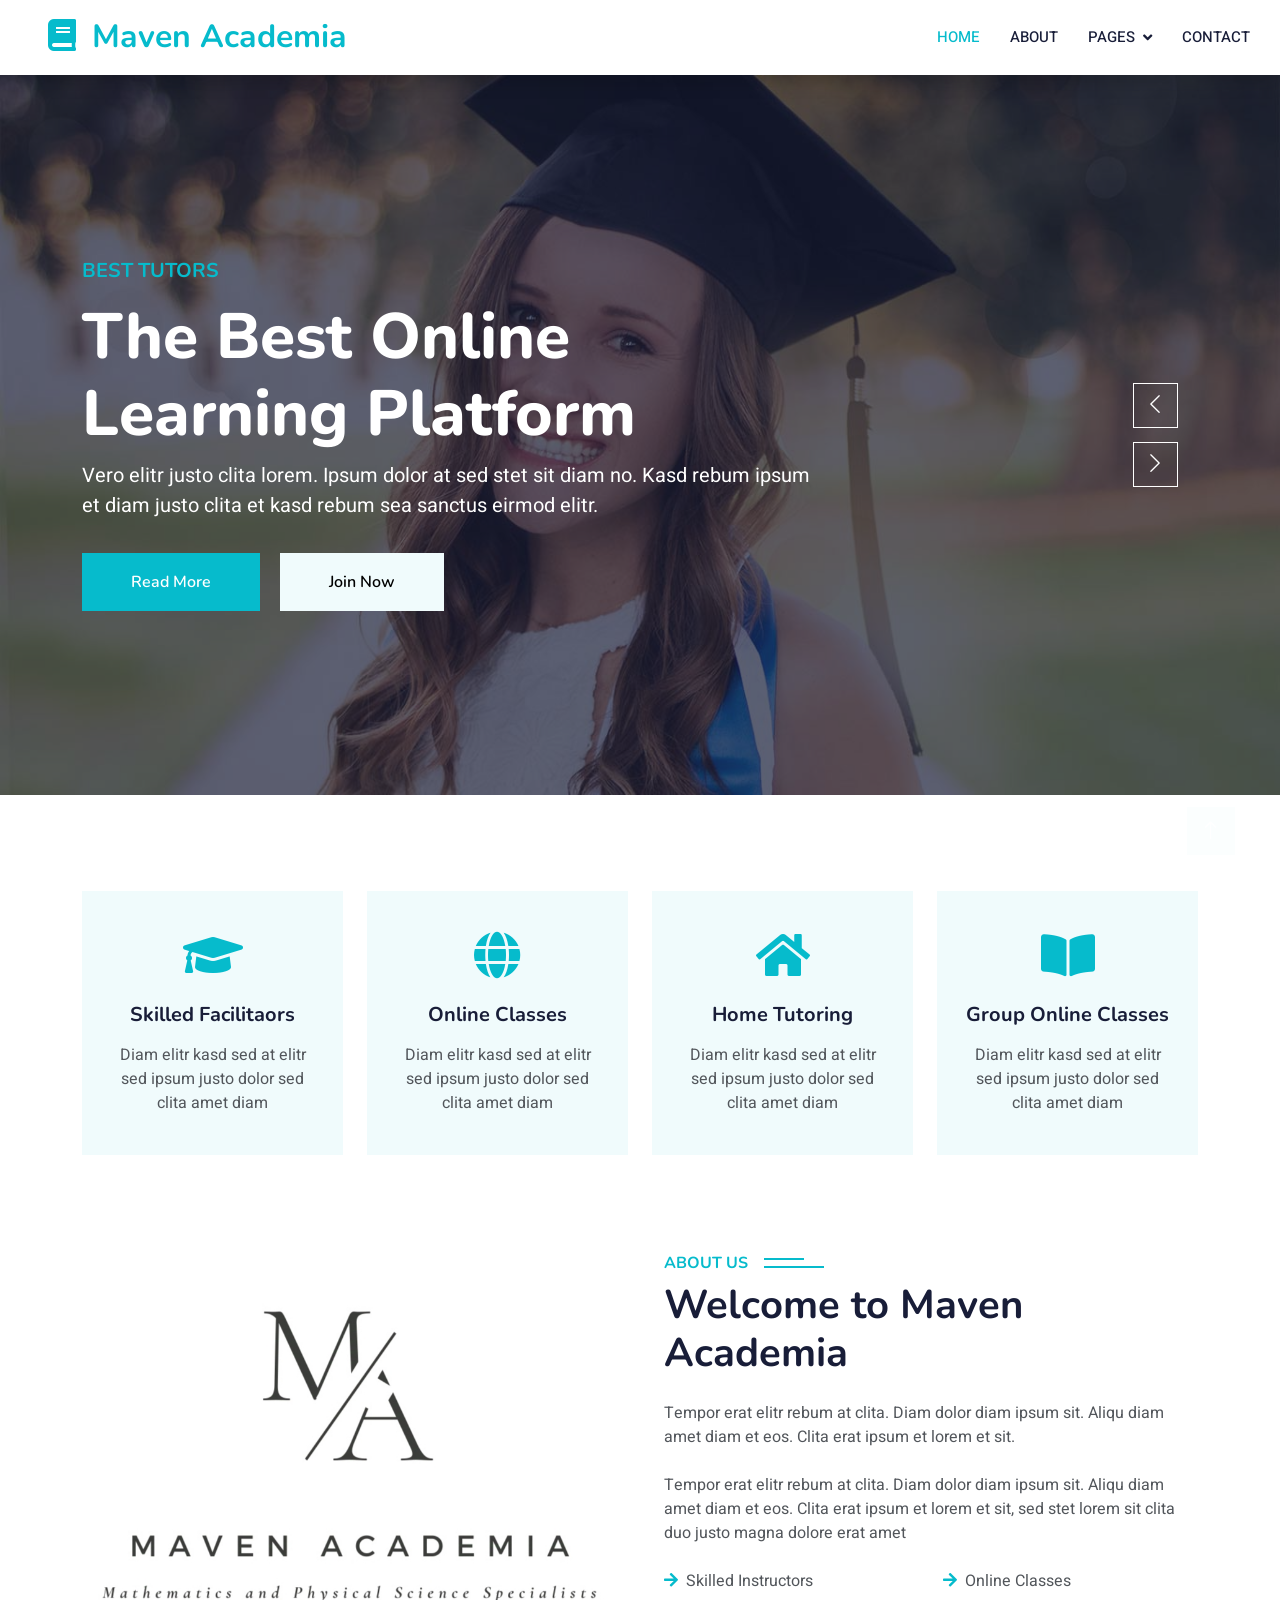
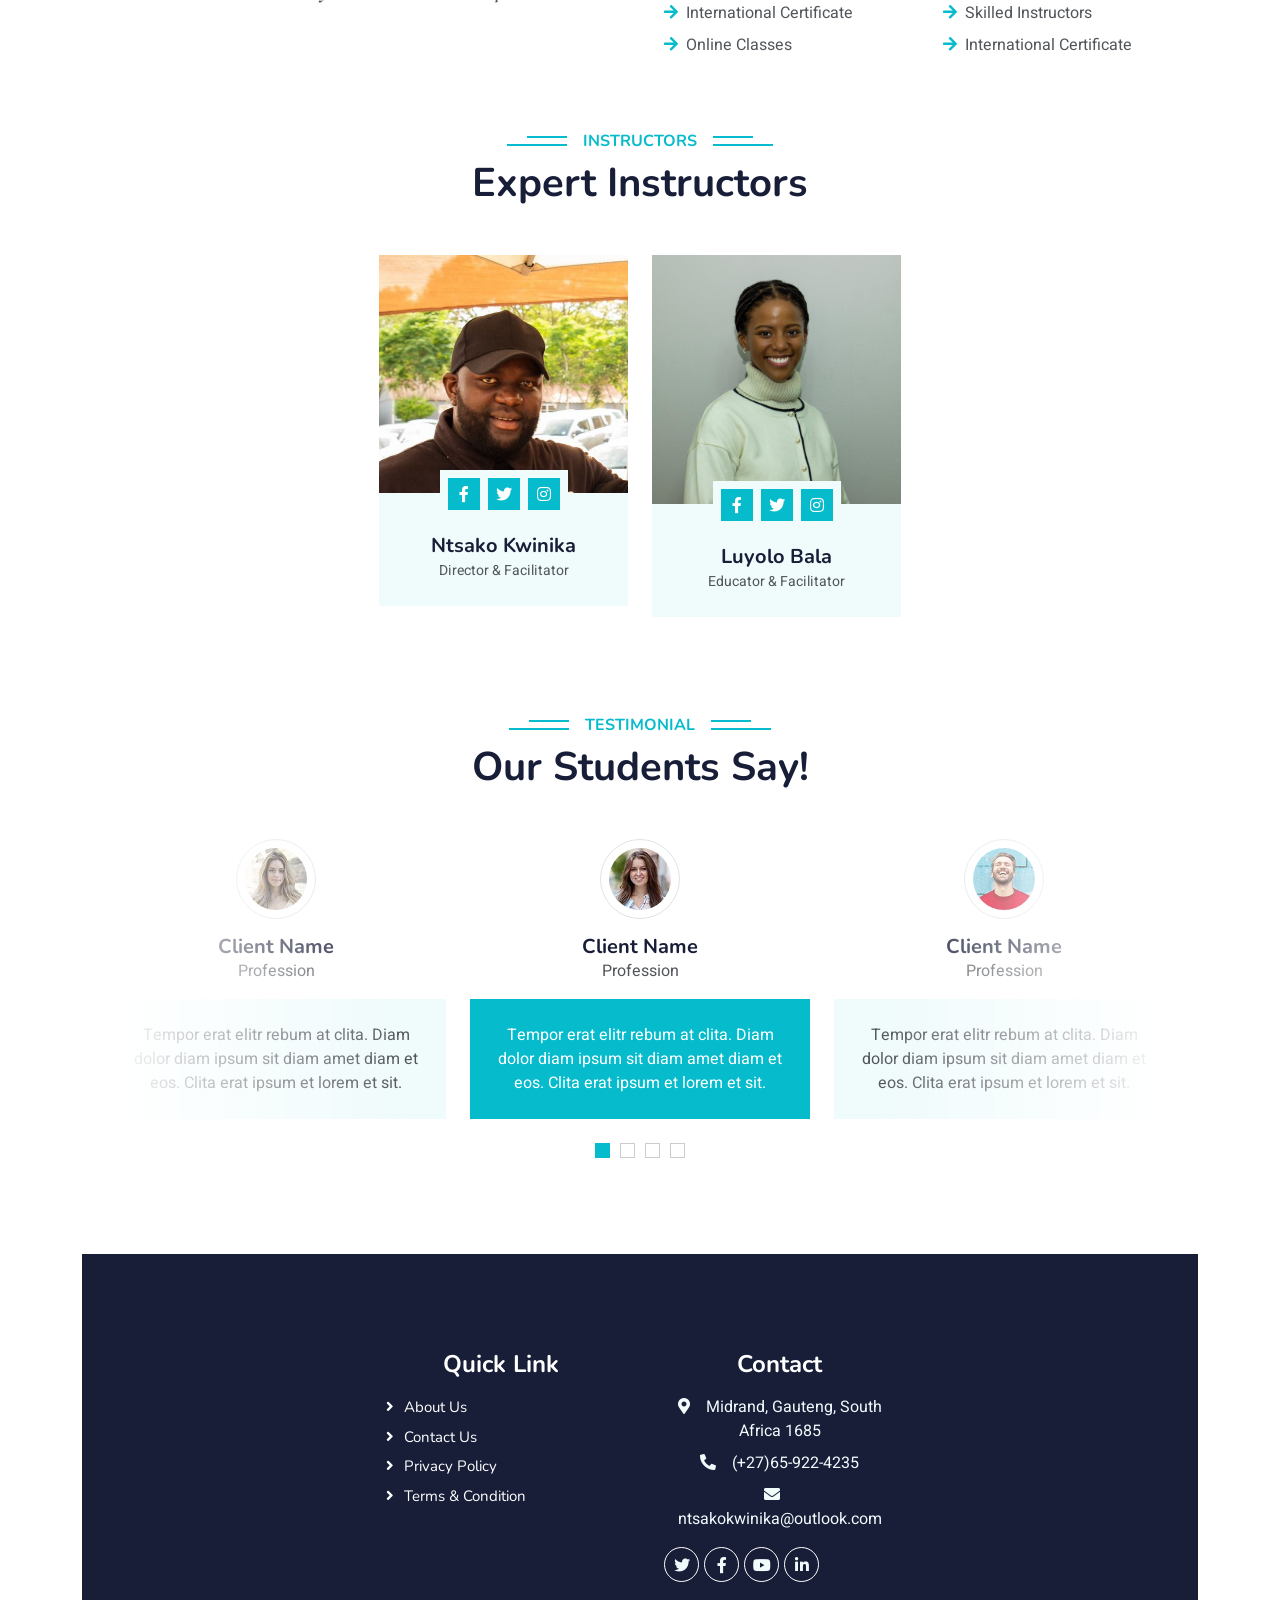
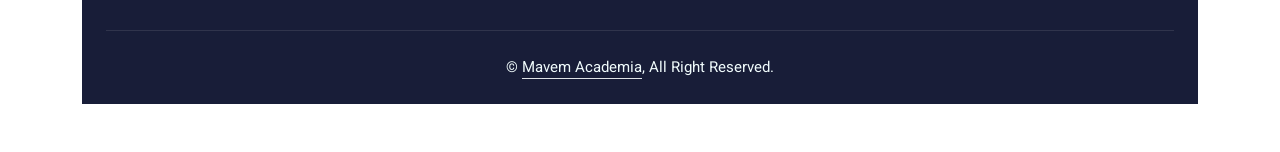
==== index.html @ 458ee545 "Update index.html" ====
<!DOCTYPE html>
<html lang="en">

<head>
    <meta charset="utf-8">
    <title>Maven Academia</title>
    <meta content="width=device-width, initial-scale=1.0" name="viewport">
    <meta content="" name="keywords">
    <meta content="" name="description">

    <!-- Favicon -->
    <link href="img/favicon.ico" rel="icon">

    <!-- Google Web Fonts -->
    <link rel="preconnect" href="https://fonts.googleapis.com">
    <link rel="preconnect" href="https://fonts.gstatic.com" crossorigin>
    <link href="https://fonts.googleapis.com/css2?family=Heebo:wght@400;500;600&family=Nunito:wght@600;700;800&display=swap" rel="stylesheet">

    <!-- Icon Font Stylesheet -->
    <link href="https://cdnjs.cloudflare.com/ajax/libs/font-awesome/5.10.0/css/all.min.css" rel="stylesheet">
    <link href="https://cdn.jsdelivr.net/npm/bootstrap-icons@1.4.1/font/bootstrap-icons.css" rel="stylesheet">

    <!-- Libraries Stylesheet -->
    <link href="lib/animate/animate.min.css" rel="stylesheet">
    <link href="lib/owlcarousel/assets/owl.carousel.min.css" rel="stylesheet">

    <!-- Customized Bootstrap Stylesheet -->
    <link href="css/bootstrap.min.css" rel="stylesheet">

    <!-- Template Stylesheet -->
    <link href="css/style.css" rel="stylesheet">
</head>

<body>
    <!-- Spinner Start -->
    <div id="spinner" class="show bg-white position-fixed translate-middle w-100 vh-100 top-50 start-50 d-flex align-items-center justify-content-center">
        <div class="spinner-border text-primary" style="width: 3rem; height: 3rem;" role="status">
            <span class="sr-only">Loading...</span>
        </div>
    </div>
    <!-- Spinner End -->


    <!-- Navbar Start -->
    <nav class="navbar navbar-expand-lg bg-white navbar-light shadow sticky-top p-0">
        <a href="index.html" class="navbar-brand d-flex align-items-center px-4 px-lg-5">
            <h2 class="m-0 text-primary"><i class="fa fa-book me-3"></i>Maven Academia</h2>
        </a>
        <button type="button" class="navbar-toggler me-4" data-bs-toggle="collapse" data-bs-target="#navbarCollapse">
            <span class="navbar-toggler-icon"></span>
        </button>
        <div class="collapse navbar-collapse" id="navbarCollapse">
            <div class="navbar-nav ms-auto p-4 p-lg-0">
                <a href="index.html" class="nav-item nav-link active">Home</a>
                <a href="about.html" class="nav-item nav-link">About</a>
                <div class="nav-item dropdown">
                    <a href="#" class="nav-link dropdown-toggle" data-bs-toggle="dropdown">Pages</a>
                    <div class="dropdown-menu fade-down m-0">
                        <a href="team.html" class="dropdown-item">Our Team</a>
                        <a href="testimonial.html" class="dropdown-item">Testimonial</a>
                    </div>
                </div>
                <a href="contact.html" class="nav-item nav-link">Contact</a>
    </nav>
    <!-- Navbar End -->


    <!-- Carousel Start -->
    <div class="container-fluid p-0 mb-5">
        <div class="owl-carousel header-carousel position-relative">
            <div class="owl-carousel-item position-relative">
                <img class="img-fluid" src="img/carousel-1.jpg" alt="">
                <div class="position-absolute top-0 start-0 w-100 h-100 d-flex align-items-center" style="background: rgba(24, 29, 56, .7);">
                    <div class="container">
                        <div class="row justify-content-start">
                            <div class="col-sm-10 col-lg-8">
                                <h5 class="text-primary text-uppercase mb-3 animated slideInDown">Best Tutors</h5>
                                <h1 class="display-3 text-white animated slideInDown">The Best Online Learning Platform</h1>
                                <p class="fs-5 text-white mb-4 pb-2">Vero elitr justo clita lorem. Ipsum dolor at sed stet sit diam no. Kasd rebum ipsum et diam justo clita et kasd rebum sea sanctus eirmod elitr.</p>
                                <a href="" class="btn btn-primary py-md-3 px-md-5 me-3 animated slideInLeft">Read More</a>
                                <a href="" class="btn btn-light py-md-3 px-md-5 animated slideInRight">Join Now</a>
                            </div>
                        </div>
                    </div>
                </div>
            </div>
            <div class="owl-carousel-item position-relative">
                <img class="img-fluid" src="img/carousel-2.jpg" alt="">
                <div class="position-absolute top-0 start-0 w-100 h-100 d-flex align-items-center" style="background: rgba(24, 29, 56, .7);">
                    <div class="container">
                        <div class="row justify-content-start">
                            <div class="col-sm-10 col-lg-8">
                                <h5 class="text-primary text-uppercase mb-3 animated slideInDown">Best Online Classes</h5>
                                <h1 class="display-3 text-white animated slideInDown">Get Educated Online From Your Home</h1>
                                <p class="fs-5 text-white mb-4 pb-2">Vero elitr justo clita lorem. Ipsum dolor at sed stet sit diam no. Kasd rebum ipsum et diam justo clita et kasd rebum sea sanctus eirmod elitr.</p>
                                <a href="" class="btn btn-primary py-md-3 px-md-5 me-3 animated slideInLeft">Read More</a>
                                <a href="" class="btn btn-light py-md-3 px-md-5 animated slideInRight">Join Now</a>
                            </div>
                        </div>
                    </div>
                </div>
            </div>
        </div>
    </div>
    <!-- Carousel End -->


    <!-- Service Start -->
    <div class="container-xxl py-5">
        <div class="container">
            <div class="row g-4">
                <div class="col-lg-3 col-sm-6 wow fadeInUp" data-wow-delay="0.1s">
                    <div class="service-item text-center pt-3">
                        <div class="p-4">
                            <i class="fa fa-3x fa-graduation-cap text-primary mb-4"></i>
                            <h5 class="mb-3">Skilled Facilitaors</h5>
                            <p>Diam elitr kasd sed at elitr sed ipsum justo dolor sed clita amet diam</p>
                        </div>
                    </div>
                </div>
                <div class="col-lg-3 col-sm-6 wow fadeInUp" data-wow-delay="0.3s">
                    <div class="service-item text-center pt-3">
                        <div class="p-4">
                            <i class="fa fa-3x fa-globe text-primary mb-4"></i>
                            <h5 class="mb-3">Online Classes</h5>
                            <p>Diam elitr kasd sed at elitr sed ipsum justo dolor sed clita amet diam</p>
                        </div>
                    </div>
                </div>
                <div class="col-lg-3 col-sm-6 wow fadeInUp" data-wow-delay="0.5s">
                    <div class="service-item text-center pt-3">
                        <div class="p-4">
                            <i class="fa fa-3x fa-home text-primary mb-4"></i>
                            <h5 class="mb-3">Home Tutoring</h5>
                            <p>Diam elitr kasd sed at elitr sed ipsum justo dolor sed clita amet diam</p>
                        </div>
                    </div>
                </div>
                <div class="col-lg-3 col-sm-6 wow fadeInUp" data-wow-delay="0.7s">
                    <div class="service-item text-center pt-3">
                        <div class="p-4">
                            <i class="fa fa-3x fa-book-open text-primary mb-4"></i>
                            <h5 class="mb-3">Group Online Classes</h5>
                            <p>Diam elitr kasd sed at elitr sed ipsum justo dolor sed clita amet diam</p>
                        </div>
                    </div>
                </div>
            </div>
        </div>
    </div>
    <!-- Service End -->


    <!-- About Start -->
    <div class="container-xxl py-5">
        <div class="container">
            <div class="row g-5">
                <div class="col-lg-6 wow fadeInUp" data-wow-delay="0.1s" style="min-height: 400px;">
                    <div class="position-relative h-100">
                        <img class="img-fluid position-absolute w-100 h-100" src="img/maven_logo.jpg" alt="" style="object-fit: cover;">
                    </div>
                </div>
                <div class="col-lg-6 wow fadeInUp" data-wow-delay="0.3s">
                    <h6 class="section-title bg-white text-start text-primary pe-3">About Us</h6>
                    <h1 class="mb-4">Welcome to Maven Academia</h1>
                    <p class="mb-4">Tempor erat elitr rebum at clita. Diam dolor diam ipsum sit. Aliqu diam amet diam et eos. Clita erat ipsum et lorem et sit.</p>
                    <p class="mb-4">Tempor erat elitr rebum at clita. Diam dolor diam ipsum sit. Aliqu diam amet diam et eos. Clita erat ipsum et lorem et sit, sed stet lorem sit clita duo justo magna dolore erat amet</p>
                    <div class="row gy-2 gx-4 mb-4">
                        <div class="col-sm-6">
                            <p class="mb-0"><i class="fa fa-arrow-right text-primary me-2"></i>Skilled Instructors</p>
                        </div>
                        <div class="col-sm-6">
                            <p class="mb-0"><i class="fa fa-arrow-right text-primary me-2"></i>Online Classes</p>
                        </div>
                        <div class="col-sm-6">
                            <p class="mb-0"><i class="fa fa-arrow-right text-primary me-2"></i>International Certificate</p>
                        </div>
                        <div class="col-sm-6">
                            <p class="mb-0"><i class="fa fa-arrow-right text-primary me-2"></i>Skilled Instructors</p>
                        </div>
                        <div class="col-sm-6">
                            <p class="mb-0"><i class="fa fa-arrow-right text-primary me-2"></i>Online Classes</p>
                        </div>
                        <div class="col-sm-6">
                            <p class="mb-0"><i class="fa fa-arrow-right text-primary me-2"></i>International Certificate</p>
                        </div>
            </div>
        </div>
    </div>
    <!-- About End -->

    <!-- Team Start -->
    <div class="container-xxl py-5">
        <div class="container">
            <div class="text-center wow fadeInUp" data-wow-delay="0.1s">
                <h6 class="section-title bg-white text-center text-primary px-3">Instructors</h6>
                <h1 class="mb-5">Expert Instructors</h1>
            </div>
            <div class="row g-4 justify-content-center">
                <div class="col-lg-3 col-md-6 wow fadeInUp" data-wow-delay="0.1s">
                    <div class="team-item bg-light">
                        <div class="overflow-hidden">
                            <img class="img-fluid" src="img/headshot.jpg" alt="">
                        </div>
                        <div class="position-relative d-flex justify-content-center" style="margin-top: -23px;">
                            <div class="bg-light d-flex justify-content-center pt-2 px-1">
                                <a class="btn btn-sm-square btn-primary mx-1" href=""><i class="fab fa-facebook-f"></i></a>
                                <a class="btn btn-sm-square btn-primary mx-1" href=""><i class="fab fa-twitter"></i></a>
                                <a class="btn btn-sm-square btn-primary mx-1" href=""><i class="fab fa-instagram"></i></a>
                            </div>
                        </div>
                        <div class="text-center p-4">
                            <h5 class="mb-0">Ntsako Kwinika</h5>
                            <small>Director & Facilitator</small>
                        </div>
                    </div>
                </div>
                <div class="col-lg-3 col-md-6 wow fadeInUp" data-wow-delay="0.3s">
                    <div class="team-item bg-light">
                        <div class="overflow-hidden">
                            <img class="img-fluid" src="img/luyolo.jpeg" alt="">
                        </div>
                        <div class="position-relative d-flex justify-content-center" style="margin-top: -23px;">
                            <div class="bg-light d-flex justify-content-center pt-2 px-1">
                                <a class="btn btn-sm-square btn-primary mx-1" href=""><i class="fab fa-facebook-f"></i></a>
                                <a class="btn btn-sm-square btn-primary mx-1" href=""><i class="fab fa-twitter"></i></a>
                                <a class="btn btn-sm-square btn-primary mx-1" href=""><i class="fab fa-instagram"></i></a>
                            </div>
                        </div>
                        <div class="text-center p-4">
                            <h5 class="mb-0">Luyolo Bala</h5>
                            <small>Educator & Facilitator</small>
                        </div>
                    </div>
                </div>
            </div>
        </div>
    </div>
    <!-- Team End -->


    <!-- Testimonial Start -->
    <div class="container-xxl py-5 wow fadeInUp" data-wow-delay="0.1s">
        <div class="container">
            <div class="text-center">
                <h6 class="section-title bg-white text-center text-primary px-3">Testimonial</h6>
                <h1 class="mb-5">Our Students Say!</h1>
            </div>
            <div class="owl-carousel testimonial-carousel position-relative">
                <div class="testimonial-item text-center">
                    <img class="border rounded-circle p-2 mx-auto mb-3" src="img/testimonial-1.jpg" style="width: 80px; height: 80px;">
                    <h5 class="mb-0">Client Name</h5>
                    <p>Profession</p>
                    <div class="testimonial-text bg-light text-center p-4">
                    <p class="mb-0">Tempor erat elitr rebum at clita. Diam dolor diam ipsum sit diam amet diam et eos. Clita erat ipsum et lorem et sit.</p>
                    </div>
                </div>
                <div class="testimonial-item text-center">
                    <img class="border rounded-circle p-2 mx-auto mb-3" src="img/testimonial-2.jpg" style="width: 80px; height: 80px;">
                    <h5 class="mb-0">Client Name</h5>
                    <p>Profession</p>
                    <div class="testimonial-text bg-light text-center p-4">
                    <p class="mb-0">Tempor erat elitr rebum at clita. Diam dolor diam ipsum sit diam amet diam et eos. Clita erat ipsum et lorem et sit.</p>
                    </div>
                </div>
                <div class="testimonial-item text-center">
                    <img class="border rounded-circle p-2 mx-auto mb-3" src="img/testimonial-3.jpg" style="width: 80px; height: 80px;">
                    <h5 class="mb-0">Client Name</h5>
                    <p>Profession</p>
                    <div class="testimonial-text bg-light text-center p-4">
                    <p class="mb-0">Tempor erat elitr rebum at clita. Diam dolor diam ipsum sit diam amet diam et eos. Clita erat ipsum et lorem et sit.</p>
                    </div>
                </div>
                <div class="testimonial-item text-center">
                    <img class="border rounded-circle p-2 mx-auto mb-3" src="img/testimonial-4.jpg" style="width: 80px; height: 80px;">
                    <h5 class="mb-0">Client Name</h5>
                    <p>Profession</p>
                    <div class="testimonial-text bg-light text-center p-4">
                    <p class="mb-0">Tempor erat elitr rebum at clita. Diam dolor diam ipsum sit diam amet diam et eos. Clita erat ipsum et lorem et sit.</p>
                    </div>
                </div>
            </div>
        </div>
    </div>
    <!-- Testimonial End -->
        

    <!-- Footer Start -->
    <div class="container-fluid bg-dark text-light footer pt-5 mt-5 wow fadeIn" data-wow-delay="0.1s">
        <div class="container py-5">
            <div class="row g-5 justify-content-center text-center">
                <div class="col-lg-3 col-md-6">
                    <h4 class="text-white mb-3">Quick Link</h4>
                    <a class="btn btn-link" href="">About Us</a>
                    <a class="btn btn-link" href="">Contact Us</a>
                    <a class="btn btn-link" href="">Privacy Policy</a>
                    <a class="btn btn-link" href="">Terms & Condition</a>
                </div>
                <div class="col-lg-3 col-md-6">
                    <h4 class="text-white mb-3">Contact</h4>
                    <p class="mb-2"><i class="fa fa-map-marker-alt me-3"></i>Midrand, Gauteng, South Africa 1685</p>
                    <p class="mb-2"><i class="fa fa-phone-alt me-3"></i>(+27)65-922-4235</p>
                    <p class="mb-2"><i class="fa fa-envelope me-3"></i>ntsakokwinika@outlook.com</p>
                    <div class="d-flex pt-2">
                        <a class="btn btn-outline-light btn-social" href=""><i class="fab fa-twitter"></i></a>
                        <a class="btn btn-outline-light btn-social" href=""><i class="fab fa-facebook-f"></i></a>
                        <a class="btn btn-outline-light btn-social" href=""><i class="fab fa-youtube"></i></a>
                        <a class="btn btn-outline-light btn-social" href=""><i class="fab fa-linkedin-in"></i></a>
                    </div>
                </div>
            </div>
        </div>
        <div class="container">
            <div class="copyright">
                <div class="row">
                    <div class="col-md-12 text-center mb-3 mb-md-0">
                        &copy; <a class="border-bottom" href="#">Mavem Academia</a>, All Right Reserved.
                    </div>
                </div>
            </div>
        </div>
    </div>
    <!-- Footer End -->


    <!-- Back to Top -->
    <a href="#" class="btn btn-lg btn-primary btn-lg-square back-to-top"><i class="bi bi-arrow-up"></i></a>


    <!-- JavaScript Libraries -->
    <script src="https://code.jquery.com/jquery-3.4.1.min.js"></script>
    <script src="https://cdn.jsdelivr.net/npm/bootstrap@5.0.0/dist/js/bootstrap.bundle.min.js"></script>
    <script src="lib/wow/wow.min.js"></script>
    <script src="lib/easing/easing.min.js"></script>
    <script src="lib/waypoints/waypoints.min.js"></script>
    <script src="lib/owlcarousel/owl.carousel.min.js"></script>

    <!-- Template Javascript -->
    <script src="js/main.js"></script>
</body>


</html>
---- css/style.css ----
/********** Template CSS **********/
:root {
    --primary: #06BBCC;
    --light: #F0FBFC;
    --dark: #181d38;
}

.fw-medium {
    font-weight: 600 !important;
}

.fw-semi-bold {
    font-weight: 700 !important;
}

.back-to-top {
    position: fixed;
    display: none;
    right: 45px;
    bottom: 45px;
    z-index: 99;
}


/*** Spinner ***/
#spinner {
    opacity: 0;
    visibility: hidden;
    transition: opacity .5s ease-out, visibility 0s linear .5s;
    z-index: 99999;
}

#spinner.show {
    transition: opacity .5s ease-out, visibility 0s linear 0s;
    visibility: visible;
    opacity: 1;
}


/*** Button ***/
.btn {
    font-family: 'Nunito', sans-serif;
    font-weight: 600;
    transition: .5s;
}

.btn.btn-primary,
.btn.btn-secondary {
    color: #FFFFFF;
}

.btn-square {
    width: 38px;
    height: 38px;
}

.btn-sm-square {
    width: 32px;
    height: 32px;
}

.btn-lg-square {
    width: 48px;
    height: 48px;
}

.btn-square,
.btn-sm-square,
.btn-lg-square {
    padding: 0;
    display: flex;
    align-items: center;
    justify-content: center;
    font-weight: normal;
    border-radius: 0px;
}


/*** Navbar ***/
.navbar .dropdown-toggle::after {
    border: none;
    content: "\f107";
    font-family: "Font Awesome 5 Free";
    font-weight: 900;
    vertical-align: middle;
    margin-left: 8px;
}

.navbar-light .navbar-nav .nav-link {
    margin-right: 30px;
    padding: 25px 0;
    color: #FFFFFF;
    font-size: 15px;
    text-transform: uppercase;
    outline: none;
}

.navbar-light .navbar-nav .nav-link:hover,
.navbar-light .navbar-nav .nav-link.active {
    color: var(--primary);
}

@media (max-width: 991.98px) {
    .navbar-light .navbar-nav .nav-link  {
        margin-right: 0;
        padding: 10px 0;
    }

    .navbar-light .navbar-nav {
        border-top: 1px solid #EEEEEE;
    }
}

.navbar-light .navbar-brand,
.navbar-light a.btn {
    height: 75px;
}

.navbar-light .navbar-nav .nav-link {
    color: var(--dark);
    font-weight: 500;
}

.navbar-light.sticky-top {
    top: -100px;
    transition: .5s;
}

@media (min-width: 992px) {
    .navbar .nav-item .dropdown-menu {
        display: block;
        margin-top: 0;
        opacity: 0;
        visibility: hidden;
        transition: .5s;
    }

    .navbar .dropdown-menu.fade-down {
        top: 100%;
        transform: rotateX(-75deg);
        transform-origin: 0% 0%;
    }

    .navbar .nav-item:hover .dropdown-menu {
        top: 100%;
        transform: rotateX(0deg);
        visibility: visible;
        transition: .5s;
        opacity: 1;
    }
}


/*** Header carousel ***/
@media (max-width: 768px) {
    .header-carousel .owl-carousel-item {
        position: relative;
        min-height: 500px;
    }
    
    .header-carousel .owl-carousel-item img {
        position: absolute;
        width: 100%;
        height: 100%;
        object-fit: cover;
    }
}

.header-carousel .owl-nav {
    position: absolute;
    top: 50%;
    right: 8%;
    transform: translateY(-50%);
    display: flex;
    flex-direction: column;
}

.header-carousel .owl-nav .owl-prev,
.header-carousel .owl-nav .owl-next {
    margin: 7px 0;
    width: 45px;
    height: 45px;
    display: flex;
    align-items: center;
    justify-content: center;
    color: #FFFFFF;
    background: transparent;
    border: 1px solid #FFFFFF;
    font-size: 22px;
    transition: .5s;
}

.header-carousel .owl-nav .owl-prev:hover,
.header-carousel .owl-nav .owl-next:hover {
    background: var(--primary);
    border-color: var(--primary);
}

.page-header {
    background: linear-gradient(rgba(24, 29, 56, .7), rgba(24, 29, 56, .7)), url(../img/carousel-1.jpg);
    background-position: center center;
    background-repeat: no-repeat;
    background-size: cover;
}

.page-header-inner {
    background: rgba(15, 23, 43, .7);
}

.breadcrumb-item + .breadcrumb-item::before {
    color: var(--light);
}


/*** Section Title ***/
.section-title {
    position: relative;
    display: inline-block;
    text-transform: uppercase;
}

.section-title::before {
    position: absolute;
    content: "";
    width: calc(100% + 80px);
    height: 2px;
    top: 4px;
    left: -40px;
    background: var(--primary);
    z-index: -1;
}

.section-title::after {
    position: absolute;
    content: "";
    width: calc(100% + 120px);
    height: 2px;
    bottom: 5px;
    left: -60px;
    background: var(--primary);
    z-index: -1;
}

.section-title.text-start::before {
    width: calc(100% + 40px);
    left: 0;
}

.section-title.text-start::after {
    width: calc(100% + 60px);
    left: 0;
}


/*** Service ***/
.service-item {
    background: var(--light);
    transition: .5s;
}

.service-item:hover {
    margin-top: -10px;
    background: var(--primary);
}

.service-item * {
    transition: .5s;
}

.service-item:hover * {
    color: var(--light) !important;
}


/*** Categories & Courses ***/
.category img,
.course-item img {
    transition: .5s;
}

.category a:hover img,
.course-item:hover img {
    transform: scale(1.1);
}


/*** Team ***/
.team-item img {
    transition: .5s;
}

.team-item:hover img {
    transform: scale(1.1);
}


/*** Testimonial ***/
.testimonial-carousel::before {
    position: absolute;
    content: "";
    top: 0;
    left: 0;
    height: 100%;
    width: 0;
    background: linear-gradient(to right, rgba(255, 255, 255, 1) 0%, rgba(255, 255, 255, 0) 100%);
    z-index: 1;
}

.testimonial-carousel::after {
    position: absolute;
    content: "";
    top: 0;
    right: 0;
    height: 100%;
    width: 0;
    background: linear-gradient(to left, rgba(255, 255, 255, 1) 0%, rgba(255, 255, 255, 0) 100%);
    z-index: 1;
}

@media (min-width: 768px) {
    .testimonial-carousel::before,
    .testimonial-carousel::after {
        width: 200px;
    }
}

@media (min-width: 992px) {
    .testimonial-carousel::before,
    .testimonial-carousel::after {
        width: 300px;
    }
}

.testimonial-carousel .owl-item .testimonial-text,
.testimonial-carousel .owl-item.center .testimonial-text * {
    transition: .5s;
}

.testimonial-carousel .owl-item.center .testimonial-text {
    background: var(--primary) !important;
}

.testimonial-carousel .owl-item.center .testimonial-text * {
    color: #FFFFFF !important;
}

.testimonial-carousel .owl-dots {
    margin-top: 24px;
    display: flex;
    align-items: flex-end;
    justify-content: center;
}

.testimonial-carousel .owl-dot {
    position: relative;
    display: inline-block;
    margin: 0 5px;
    width: 15px;
    height: 15px;
    border: 1px solid #CCCCCC;
    transition: .5s;
}

.testimonial-carousel .owl-dot.active {
    background: var(--primary);
    border-color: var(--primary);
}


/*** Footer ***/
.footer .btn.btn-social {
    margin-right: 5px;
    width: 35px;
    height: 35px;
    display: flex;
    align-items: center;
    justify-content: center;
    color: var(--light);
    font-weight: normal;
    border: 1px solid #FFFFFF;
    border-radius: 35px;
    transition: .3s;
}

.footer .btn.btn-social:hover {
    color: var(--primary);
}

.footer .btn.btn-link {
    display: block;
    margin-bottom: 5px;
    padding: 0;
    text-align: left;
    color: #FFFFFF;
    font-size: 15px;
    font-weight: normal;
    text-transform: capitalize;
    transition: .3s;
}

.footer .btn.btn-link::before {
    position: relative;
    content: "\f105";
    font-family: "Font Awesome 5 Free";
    font-weight: 900;
    margin-right: 10px;
}

.footer .btn.btn-link:hover {
    letter-spacing: 1px;
    box-shadow: none;
}

.footer .copyright {
    padding: 25px 0;
    font-size: 15px;
    border-top: 1px solid rgba(256, 256, 256, .1);
}

.footer .copyright a {
    color: var(--light);
}

.footer .footer-menu a {
    margin-right: 15px;
    padding-right: 15px;
    border-right: 1px solid rgba(255, 255, 255, .1);
}

.footer .footer-menu a:last-child {
    margin-right: 0;
    padding-right: 0;
    border-right: none;
}
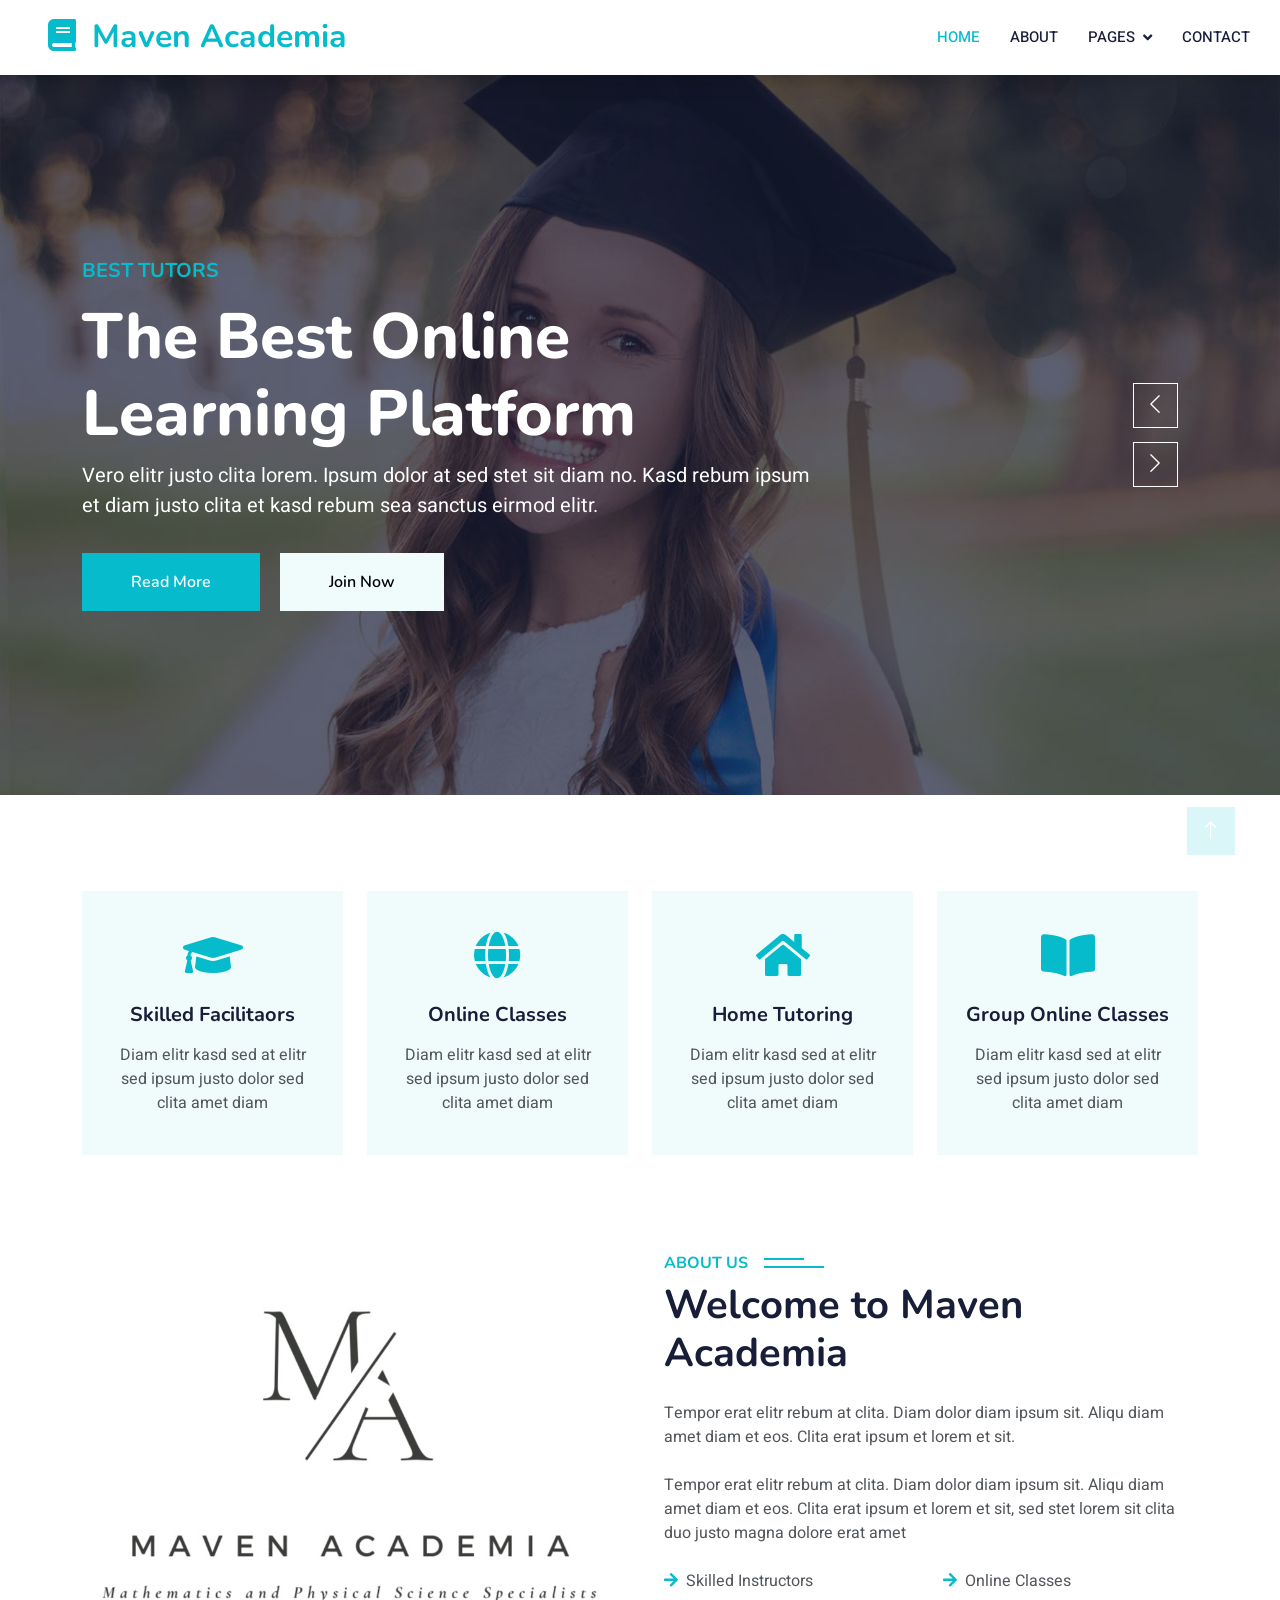
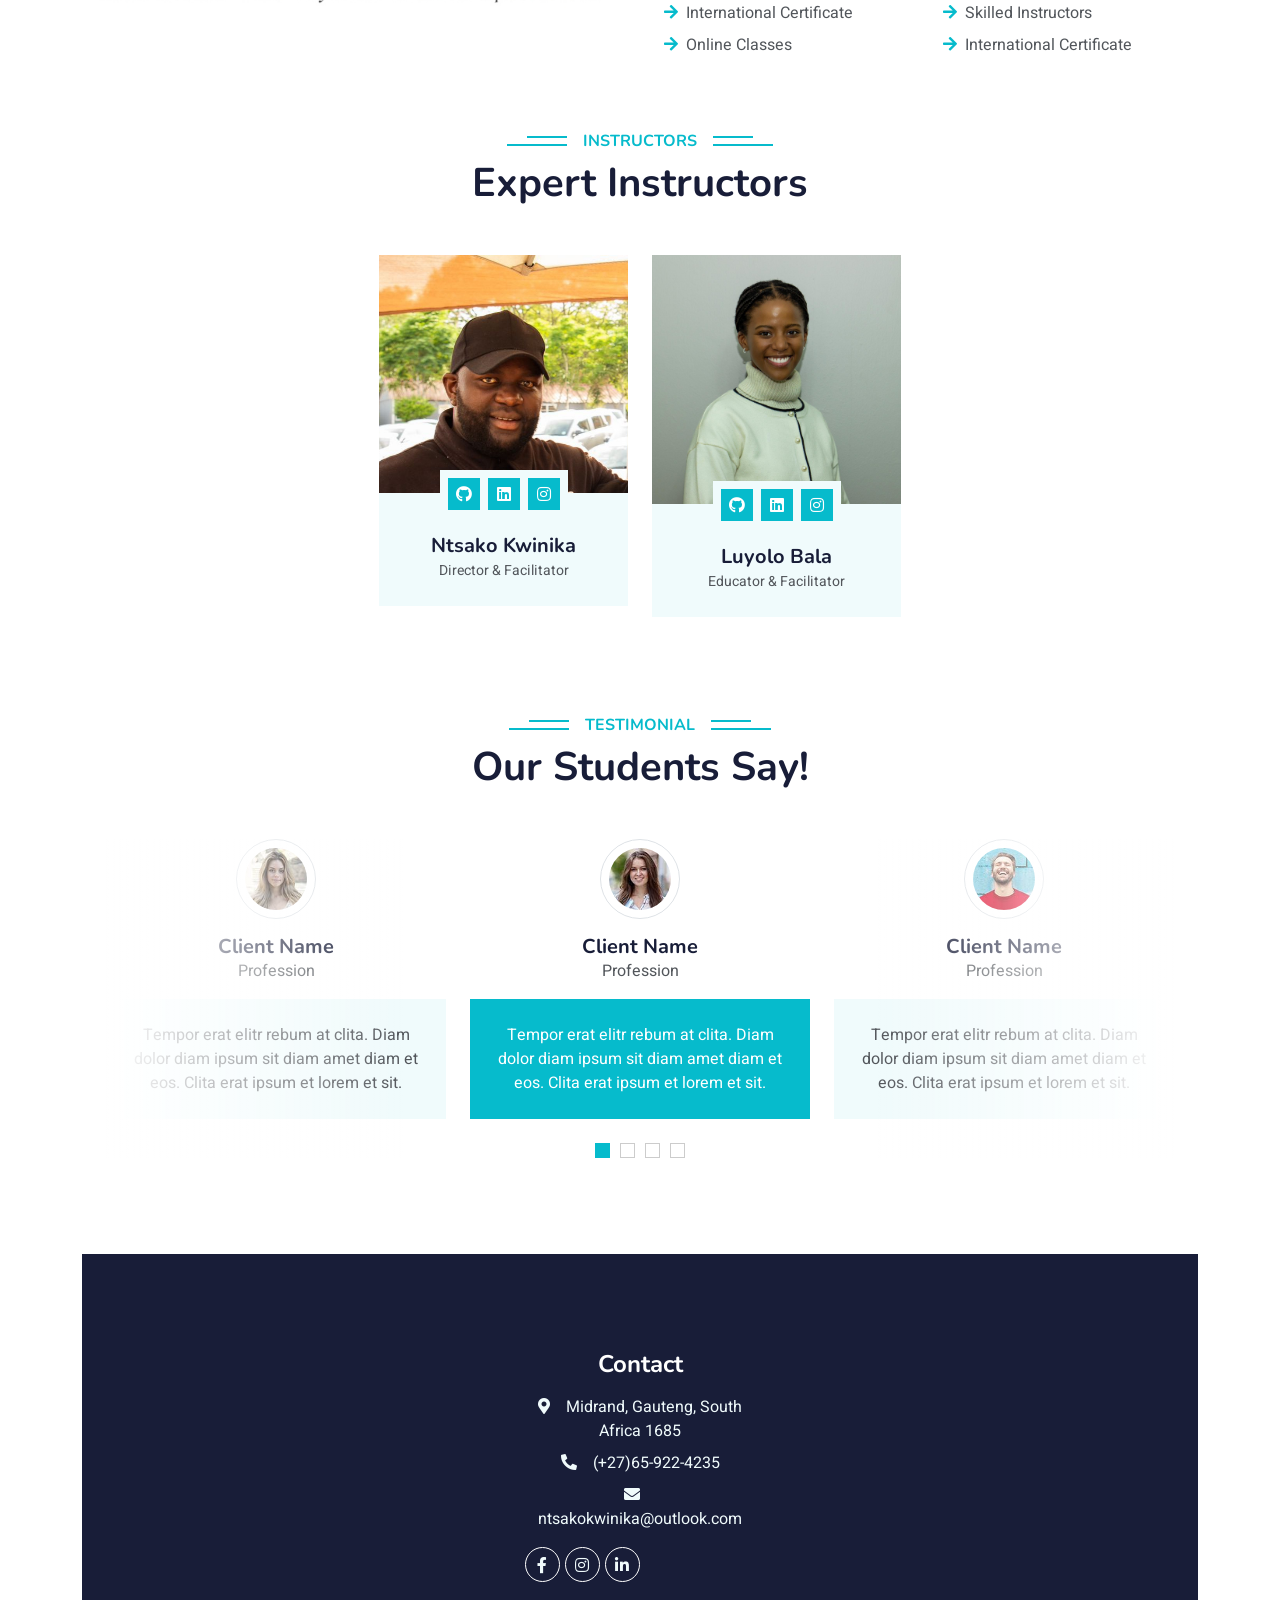
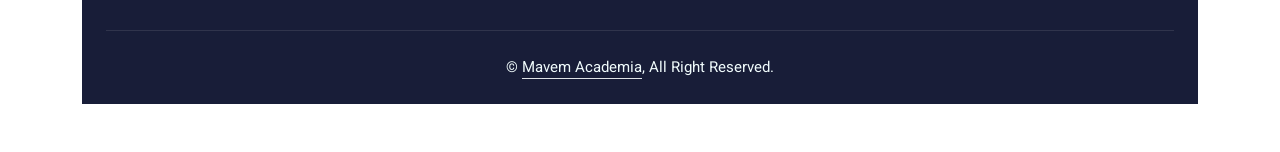
==== commit 0b40738e: "Update index.html" ====
--- a/index.html
+++ b/index.html
@@ -204,8 +204,8 @@
                         </div>
                         <div class="position-relative d-flex justify-content-center" style="margin-top: -23px;">
                             <div class="bg-light d-flex justify-content-center pt-2 px-1">
-                                <a class="btn btn-sm-square btn-primary mx-1" href=""><i class="fab fa-facebook-f"></i></a>
-                                <a class="btn btn-sm-square btn-primary mx-1" href=""><i class="fab fa-twitter"></i></a>
+                                <a class="btn btn-sm-square btn-primary mx-1" href=""><i class="fab fa-github"></i></a>
+                                <a class="btn btn-sm-square btn-primary mx-1" href=""><i class="fab fa-linkedin"></i></a>
                                 <a class="btn btn-sm-square btn-primary mx-1" href=""><i class="fab fa-instagram"></i></a>
                             </div>
                         </div>
@@ -222,8 +222,8 @@
                         </div>
                         <div class="position-relative d-flex justify-content-center" style="margin-top: -23px;">
                             <div class="bg-light d-flex justify-content-center pt-2 px-1">
-                                <a class="btn btn-sm-square btn-primary mx-1" href=""><i class="fab fa-facebook-f"></i></a>
-                                <a class="btn btn-sm-square btn-primary mx-1" href=""><i class="fab fa-twitter"></i></a>
+                                <a class="btn btn-sm-square btn-primary mx-1" href="https://ntsakokwinika.github.io/Bala/"><i class="fab fa-github"></i></a>
+                                <a class="btn btn-sm-square btn-primary mx-1" href="https://www.linkedin.com/in/luyolo-bala-8b414634a?utm_source=share_via&utm_content=profile&utm_medium=member_android"><i class="fab fa-linkedin"></i></a>
                                 <a class="btn btn-sm-square btn-primary mx-1" href=""><i class="fab fa-instagram"></i></a>
                             </div>
                         </div>
@@ -290,22 +290,14 @@
         <div class="container py-5">
             <div class="row g-5 justify-content-center text-center">
                 <div class="col-lg-3 col-md-6">
-                    <h4 class="text-white mb-3">Quick Link</h4>
-                    <a class="btn btn-link" href="">About Us</a>
-                    <a class="btn btn-link" href="">Contact Us</a>
-                    <a class="btn btn-link" href="">Privacy Policy</a>
-                    <a class="btn btn-link" href="">Terms & Condition</a>
-                </div>
-                <div class="col-lg-3 col-md-6">
                     <h4 class="text-white mb-3">Contact</h4>
                     <p class="mb-2"><i class="fa fa-map-marker-alt me-3"></i>Midrand, Gauteng, South Africa 1685</p>
                     <p class="mb-2"><i class="fa fa-phone-alt me-3"></i>(+27)65-922-4235</p>
                     <p class="mb-2"><i class="fa fa-envelope me-3"></i>ntsakokwinika@outlook.com</p>
                     <div class="d-flex pt-2">
-                        <a class="btn btn-outline-light btn-social" href=""><i class="fab fa-twitter"></i></a>
                         <a class="btn btn-outline-light btn-social" href=""><i class="fab fa-facebook-f"></i></a>
-                        <a class="btn btn-outline-light btn-social" href=""><i class="fab fa-youtube"></i></a>
-                        <a class="btn btn-outline-light btn-social" href=""><i class="fab fa-linkedin-in"></i></a>
+                        <a class="btn btn-outline-light btn-social" href="https://www.instagram.com/mavenacademia?igsh=MTkycTlrcHlhanlyYg=="><i class="fab fa-instagram"></i></a>
+                        <a class="btn btn-outline-light btn-social" href="https://www.linkedin.com/company/maven-academia/"><i class="fab fa-linkedin-in"></i></a>
                     </div>
                 </div>
             </div>
@@ -343,3 +335,4 @@
 </html>
 
 
+
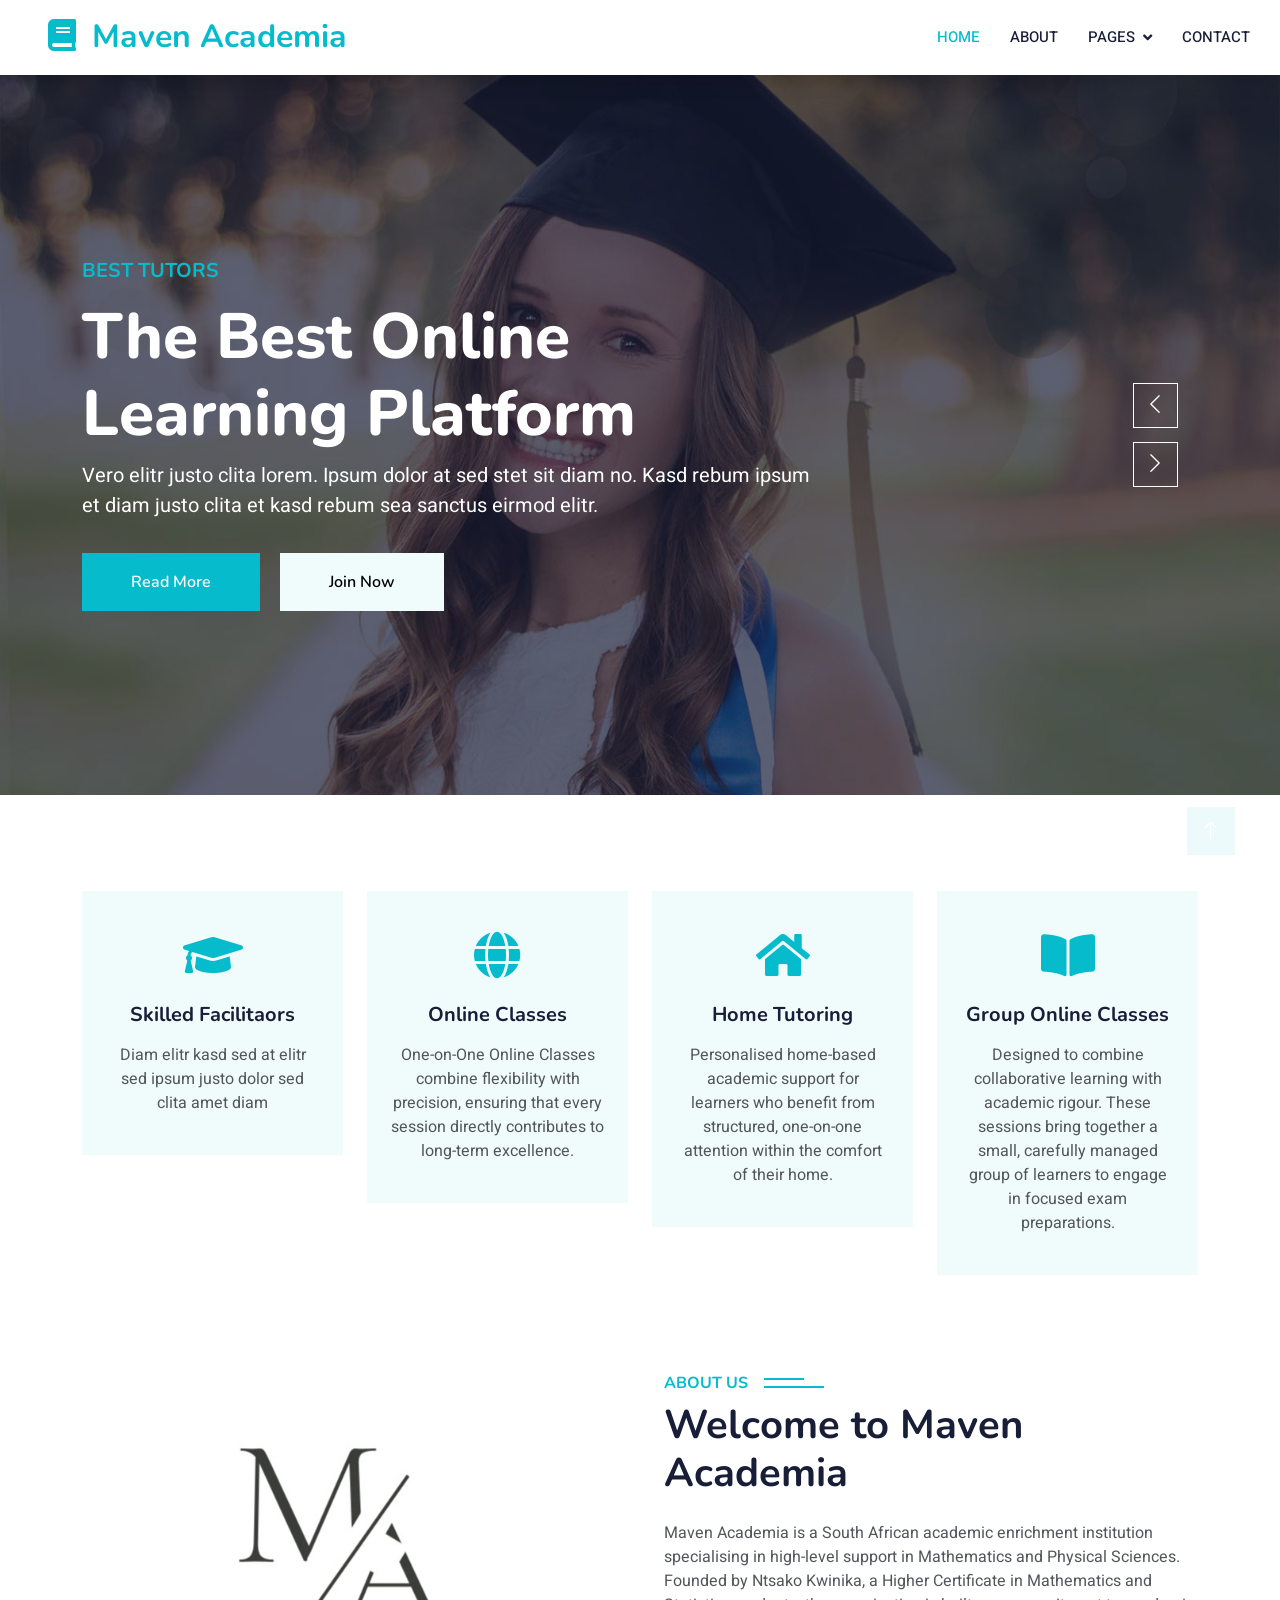
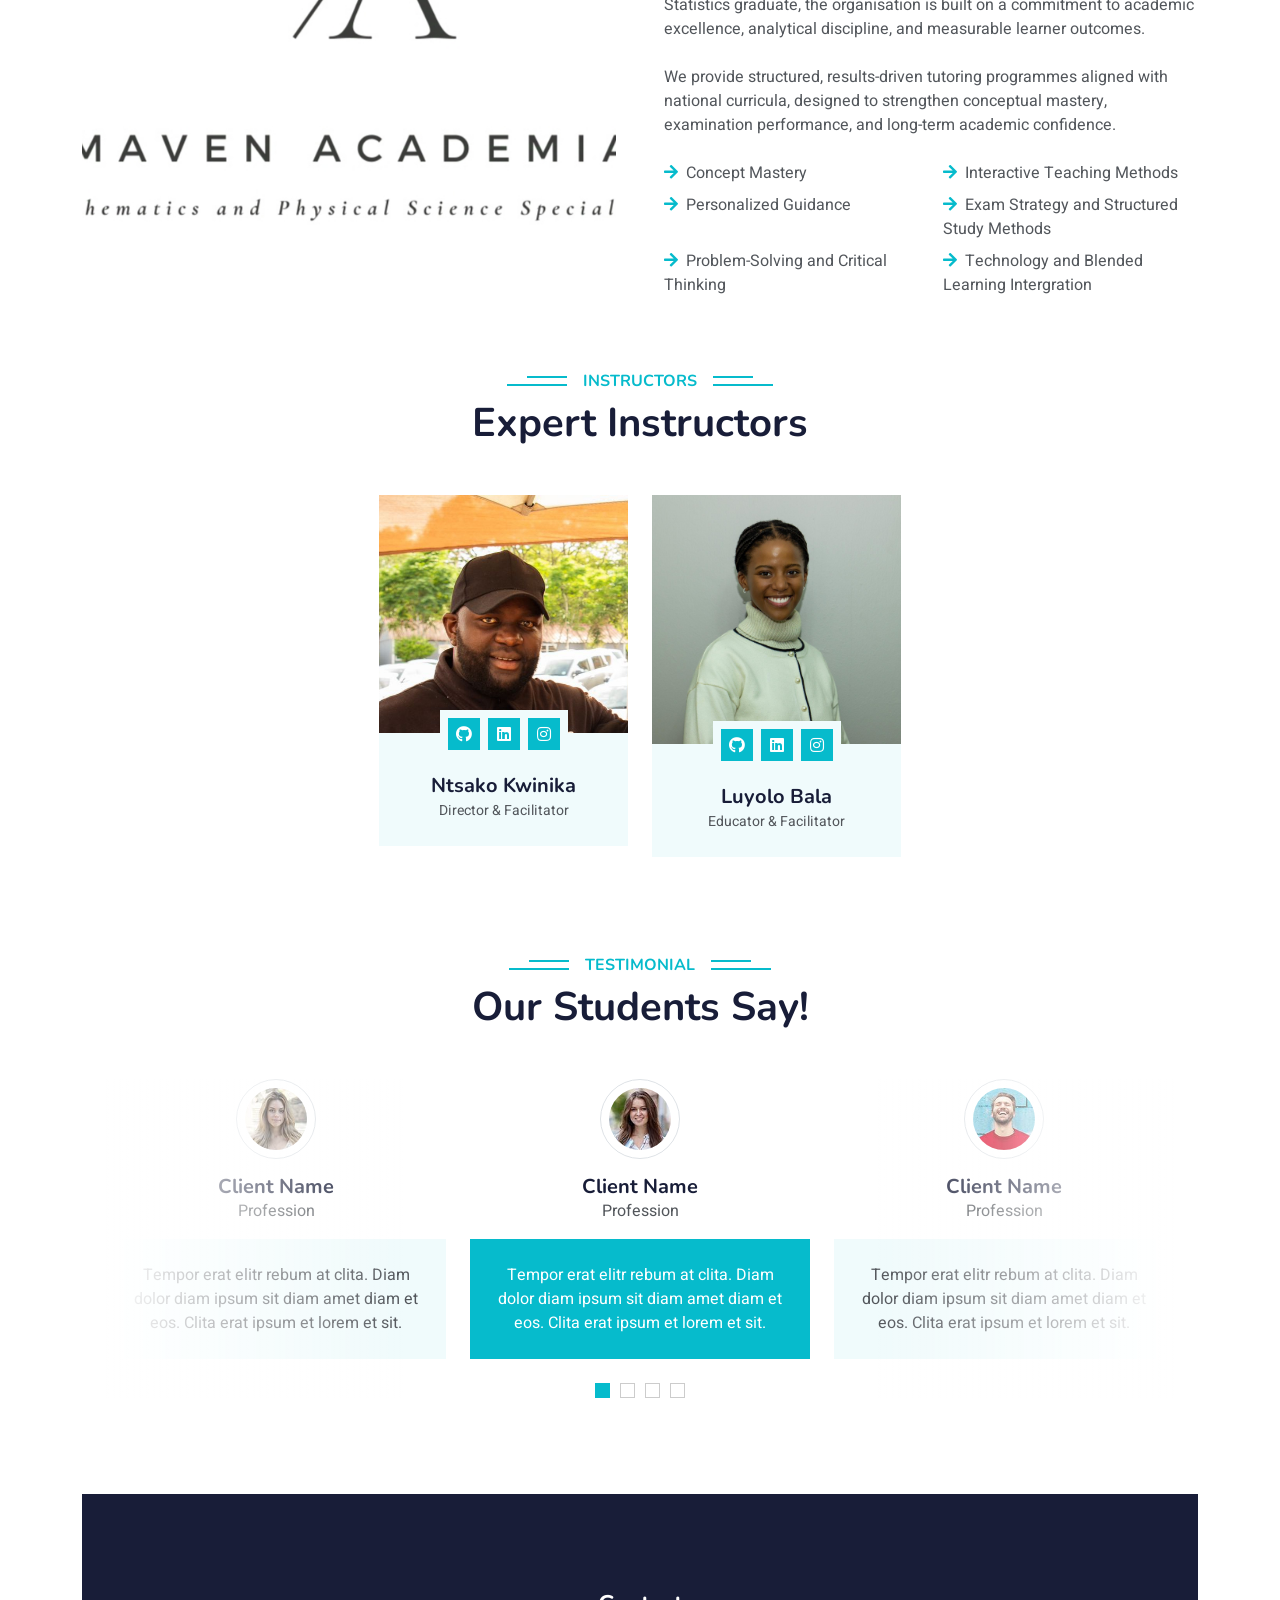
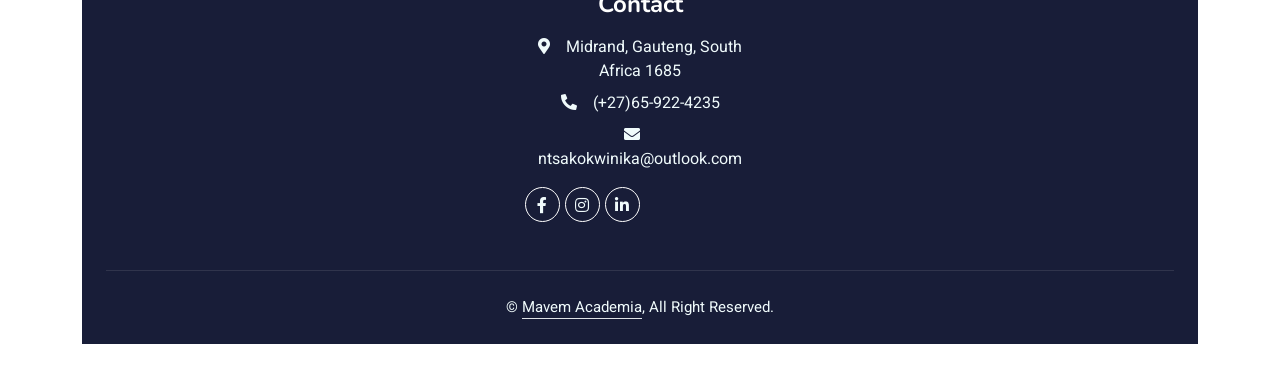
==== commit d0e2b8e3: "Update index.html" ====
--- a/index.html
+++ b/index.html
@@ -123,7 +123,7 @@
                         <div class="p-4">
                             <i class="fa fa-3x fa-globe text-primary mb-4"></i>
                             <h5 class="mb-3">Online Classes</h5>
-                            <p>Diam elitr kasd sed at elitr sed ipsum justo dolor sed clita amet diam</p>
+                            <p>One-on-One Online Classes combine flexibility with precision, ensuring that every session directly contributes to long-term excellence.</p>
                         </div>
                     </div>
                 </div>
@@ -132,7 +132,7 @@
                         <div class="p-4">
                             <i class="fa fa-3x fa-home text-primary mb-4"></i>
                             <h5 class="mb-3">Home Tutoring</h5>
-                            <p>Diam elitr kasd sed at elitr sed ipsum justo dolor sed clita amet diam</p>
+                            <p>Personalised home-based academic support for learners who benefit from structured, one-on-one attention within the comfort of their home.</p>
                         </div>
                     </div>
                 </div>
@@ -141,7 +141,7 @@
                         <div class="p-4">
                             <i class="fa fa-3x fa-book-open text-primary mb-4"></i>
                             <h5 class="mb-3">Group Online Classes</h5>
-                            <p>Diam elitr kasd sed at elitr sed ipsum justo dolor sed clita amet diam</p>
+                            <p>Designed to combine collaborative learning with academic rigour. These sessions bring together a small, carefully managed group of learners to engage in focused exam preparations.</p>
                         </div>
                     </div>
                 </div>
@@ -163,26 +163,26 @@
                 <div class="col-lg-6 wow fadeInUp" data-wow-delay="0.3s">
                     <h6 class="section-title bg-white text-start text-primary pe-3">About Us</h6>
                     <h1 class="mb-4">Welcome to Maven Academia</h1>
-                    <p class="mb-4">Tempor erat elitr rebum at clita. Diam dolor diam ipsum sit. Aliqu diam amet diam et eos. Clita erat ipsum et lorem et sit.</p>
-                    <p class="mb-4">Tempor erat elitr rebum at clita. Diam dolor diam ipsum sit. Aliqu diam amet diam et eos. Clita erat ipsum et lorem et sit, sed stet lorem sit clita duo justo magna dolore erat amet</p>
+                    <p class="mb-4">Maven Academia is a South African academic enrichment institution specialising in high-level support in Mathematics and Physical Sciences. Founded by Ntsako Kwinika, a Higher Certificate in Mathematics and Statistics graduate, the organisation is built on a commitment to academic excellence, analytical discipline, and measurable learner outcomes.</p>
+                    <p class="mb-4">We provide structured, results-driven tutoring programmes aligned with national curricula, designed to strengthen conceptual mastery, examination performance, and long-term academic confidence.</p>
                     <div class="row gy-2 gx-4 mb-4">
                         <div class="col-sm-6">
-                            <p class="mb-0"><i class="fa fa-arrow-right text-primary me-2"></i>Skilled Instructors</p>
-                        </div>
-                        <div class="col-sm-6">
-                            <p class="mb-0"><i class="fa fa-arrow-right text-primary me-2"></i>Online Classes</p>
-                        </div>
-                        <div class="col-sm-6">
-                            <p class="mb-0"><i class="fa fa-arrow-right text-primary me-2"></i>International Certificate</p>
-                        </div>
-                        <div class="col-sm-6">
-                            <p class="mb-0"><i class="fa fa-arrow-right text-primary me-2"></i>Skilled Instructors</p>
-                        </div>
-                        <div class="col-sm-6">
-                            <p class="mb-0"><i class="fa fa-arrow-right text-primary me-2"></i>Online Classes</p>
-                        </div>
-                        <div class="col-sm-6">
-                            <p class="mb-0"><i class="fa fa-arrow-right text-primary me-2"></i>International Certificate</p>
+                            <p class="mb-0"><i class="fa fa-arrow-right text-primary me-2"></i>Concept Mastery</p>
+                        </div>
+                        <div class="col-sm-6">
+                            <p class="mb-0"><i class="fa fa-arrow-right text-primary me-2"></i>Interactive Teaching Methods</p>
+                        </div>
+                        <div class="col-sm-6">
+                            <p class="mb-0"><i class="fa fa-arrow-right text-primary me-2"></i>Personalized Guidance</p>
+                        </div>
+                        <div class="col-sm-6">
+                            <p class="mb-0"><i class="fa fa-arrow-right text-primary me-2"></i>Exam Strategy and Structured Study Methods</p>
+                        </div>
+                        <div class="col-sm-6">
+                            <p class="mb-0"><i class="fa fa-arrow-right text-primary me-2"></i>Problem-Solving and Critical Thinking </p>
+                        </div>
+                        <div class="col-sm-6">
+                            <p class="mb-0"><i class="fa fa-arrow-right text-primary me-2"></i>Technology and Blended Learning Intergration</p>
                         </div>
             </div>
         </div>
@@ -204,8 +204,8 @@
                         </div>
                         <div class="position-relative d-flex justify-content-center" style="margin-top: -23px;">
                             <div class="bg-light d-flex justify-content-center pt-2 px-1">
-                                <a class="btn btn-sm-square btn-primary mx-1" href=""><i class="fab fa-github"></i></a>
-                                <a class="btn btn-sm-square btn-primary mx-1" href=""><i class="fab fa-linkedin"></i></a>
+                                <a class="btn btn-sm-square btn-primary mx-1" href="https://ntsakokwinika.github.io/kwinikantsako/"><i class="fab fa-github"></i></a>
+                                <a class="btn btn-sm-square btn-primary mx-1" href="https://www.linkedin.com/in/ntsako-kwinika-77097719a?utm_source=share&utm_campaign=share_via&utm_content=profile&utm_medium=android_app"><i class="fab fa-linkedin"></i></a>
                                 <a class="btn btn-sm-square btn-primary mx-1" href=""><i class="fab fa-instagram"></i></a>
                             </div>
                         </div>
@@ -336,3 +336,4 @@
 
 
 
+
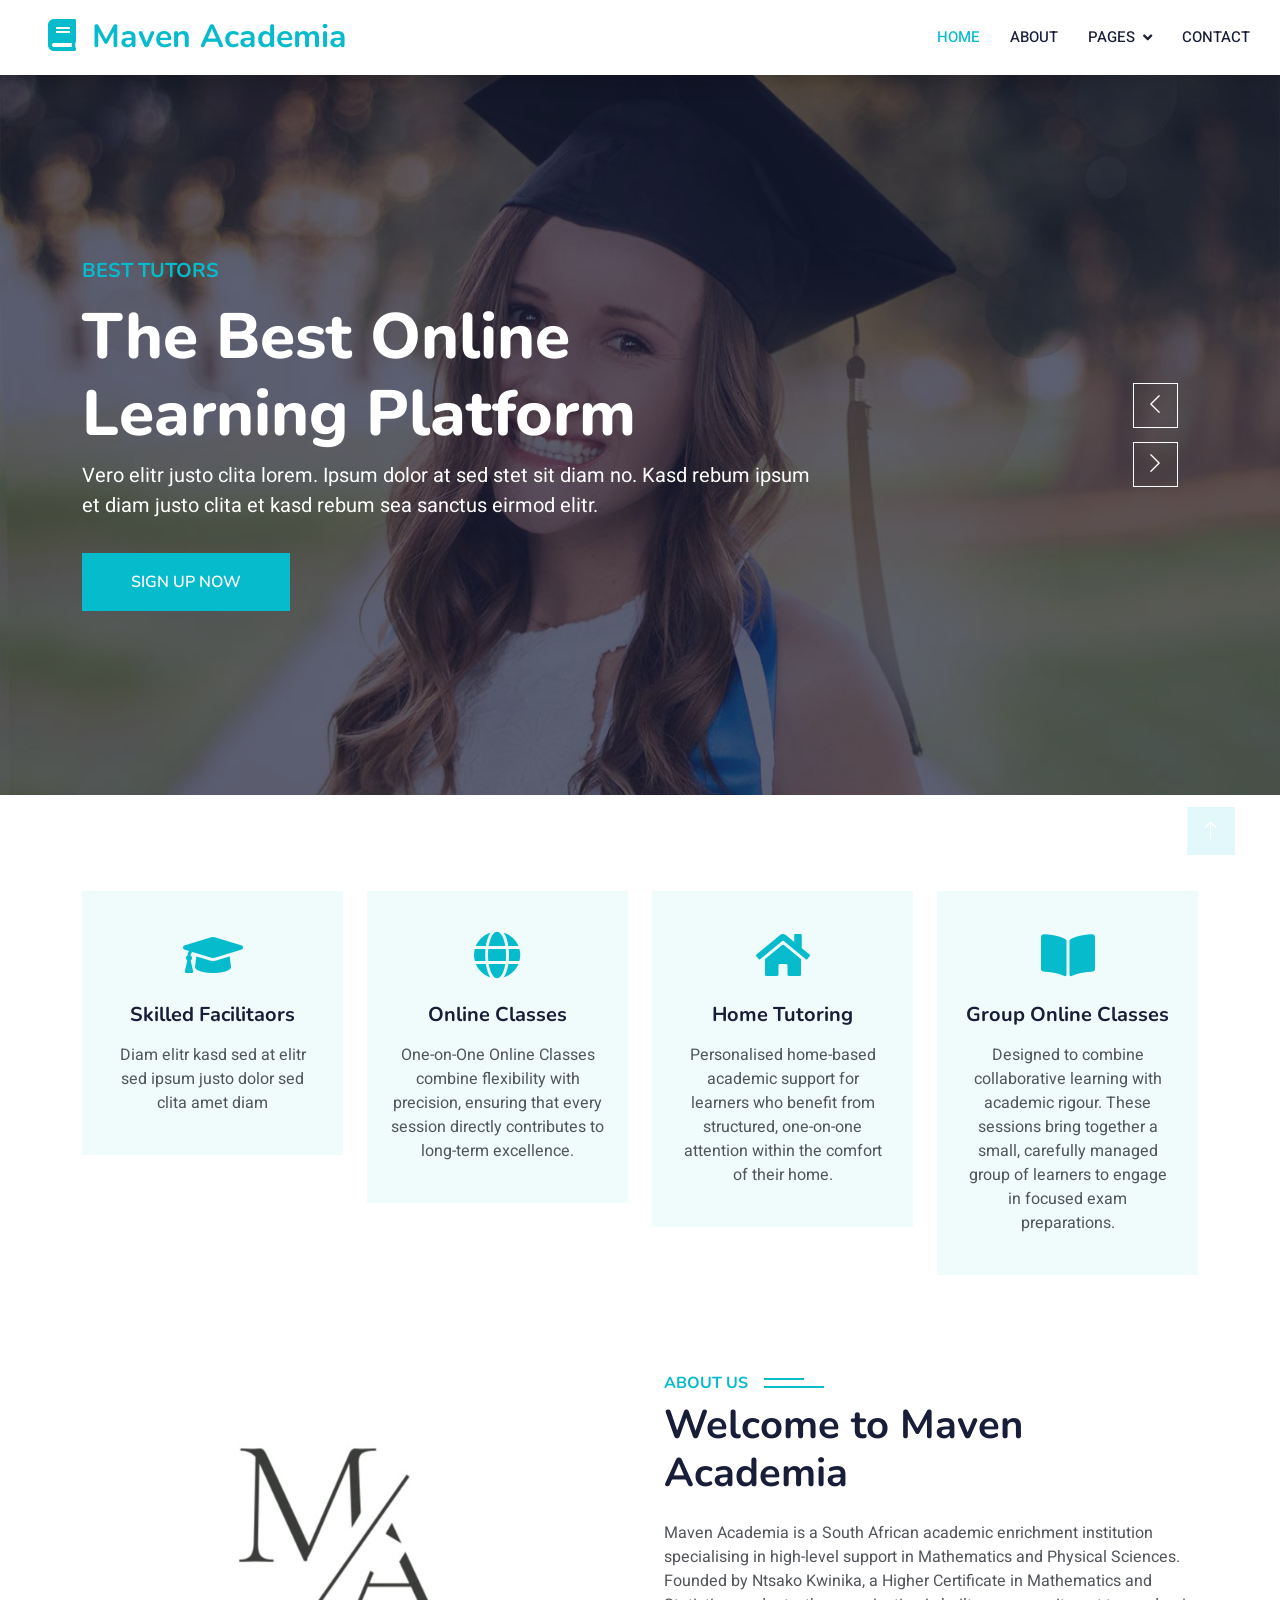
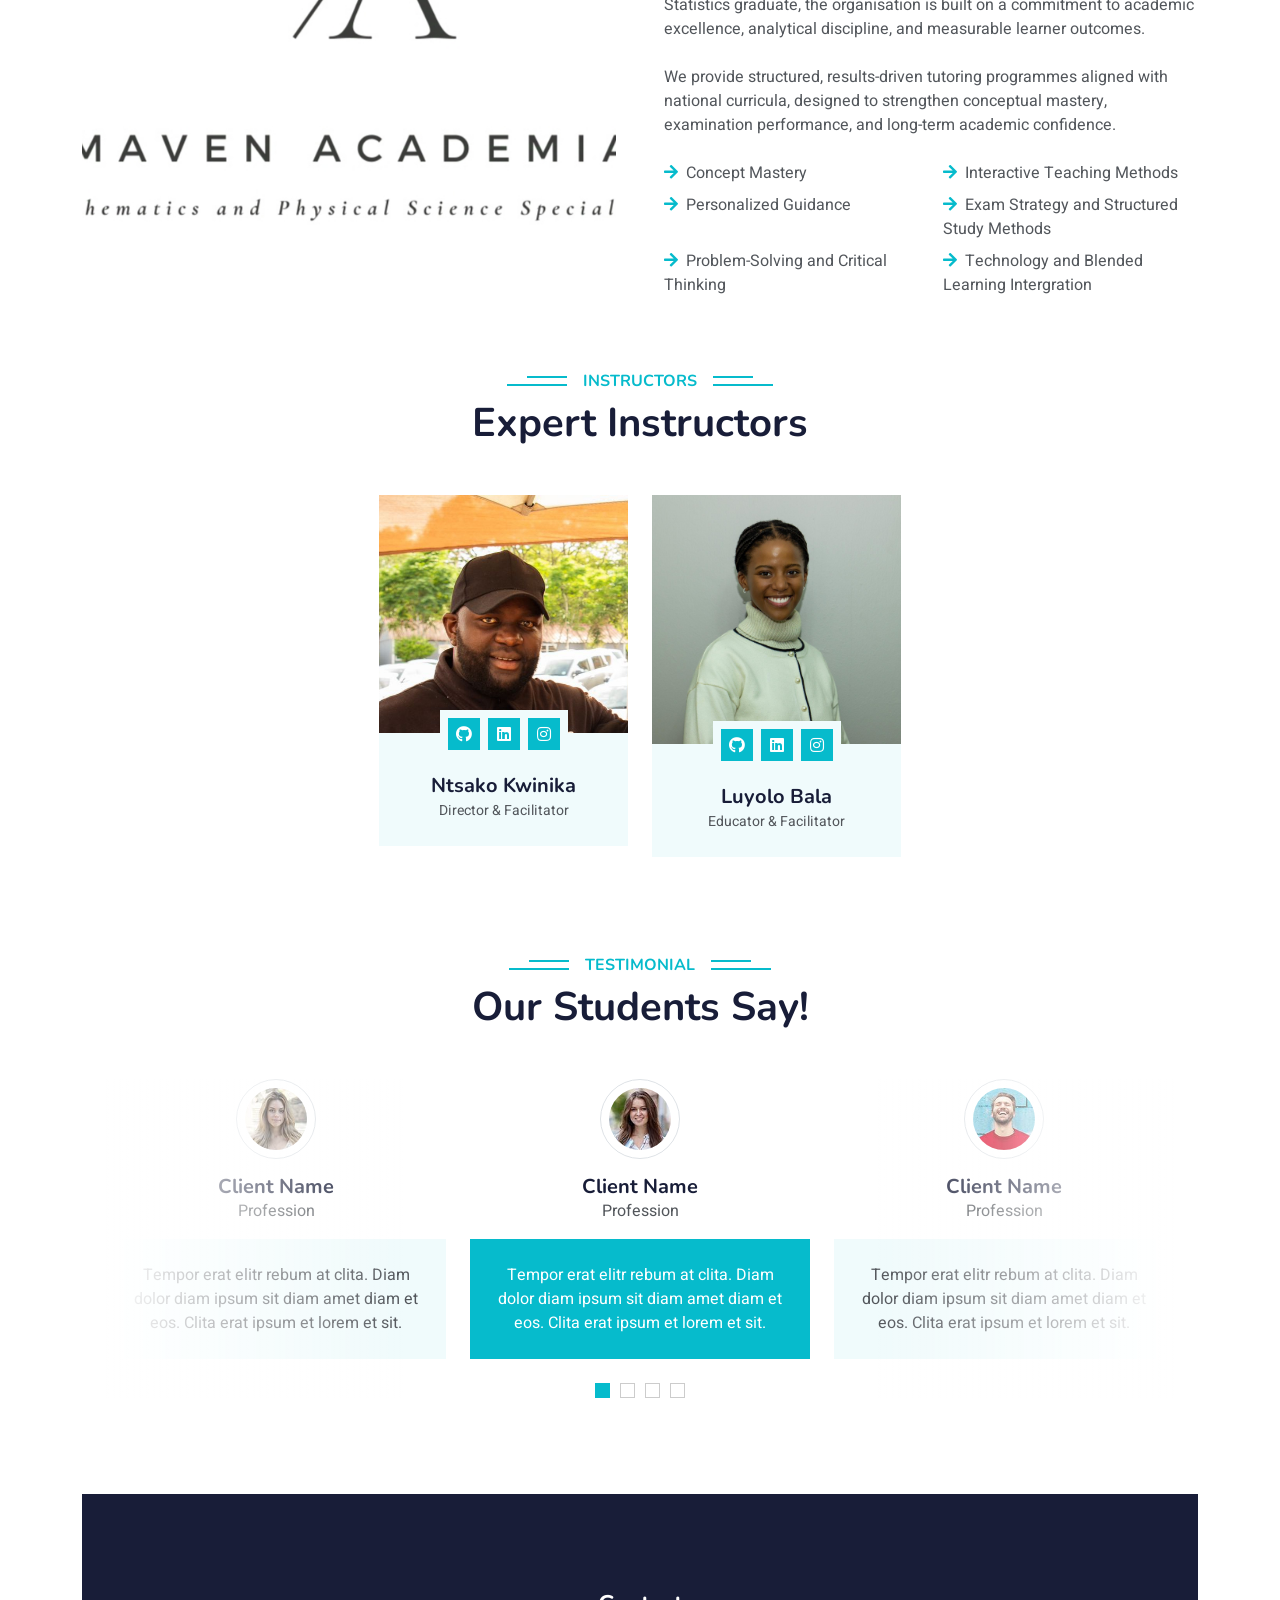
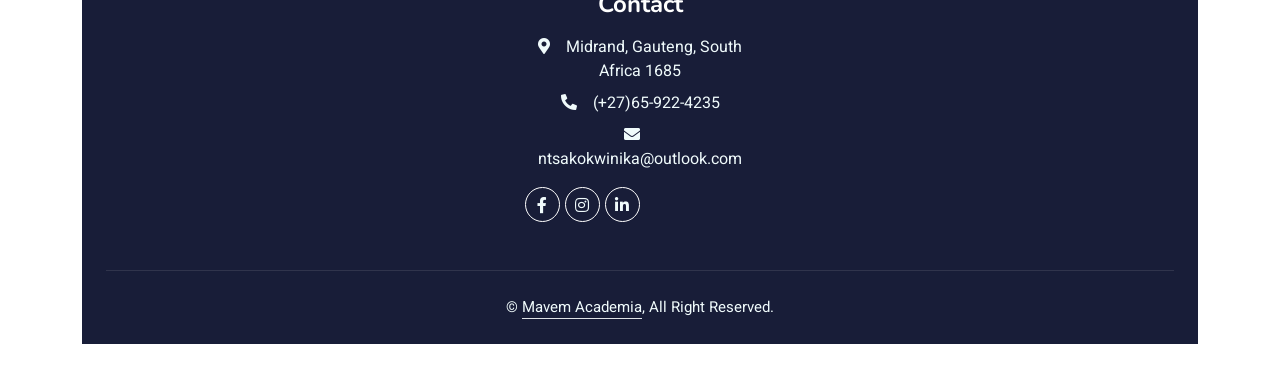
==== commit 9b1caa4b: "Update index.html" ====
--- a/index.html
+++ b/index.html
@@ -77,8 +77,7 @@
                                 <h5 class="text-primary text-uppercase mb-3 animated slideInDown">Best Tutors</h5>
                                 <h1 class="display-3 text-white animated slideInDown">The Best Online Learning Platform</h1>
                                 <p class="fs-5 text-white mb-4 pb-2">Vero elitr justo clita lorem. Ipsum dolor at sed stet sit diam no. Kasd rebum ipsum et diam justo clita et kasd rebum sea sanctus eirmod elitr.</p>
-                                <a href="" class="btn btn-primary py-md-3 px-md-5 me-3 animated slideInLeft">Read More</a>
-                                <a href="" class="btn btn-light py-md-3 px-md-5 animated slideInRight">Join Now</a>
+                                <a href="https://forms.office.com/r/ysrDGA5avc" class="btn btn-primary py-md-3 px-md-5 me-3 animated slideInLeft">SIGN UP NOW</a>
                             </div>
                         </div>
                     </div>
@@ -93,8 +92,7 @@
                                 <h5 class="text-primary text-uppercase mb-3 animated slideInDown">Best Online Classes</h5>
                                 <h1 class="display-3 text-white animated slideInDown">Get Educated Online From Your Home</h1>
                                 <p class="fs-5 text-white mb-4 pb-2">Vero elitr justo clita lorem. Ipsum dolor at sed stet sit diam no. Kasd rebum ipsum et diam justo clita et kasd rebum sea sanctus eirmod elitr.</p>
-                                <a href="" class="btn btn-primary py-md-3 px-md-5 me-3 animated slideInLeft">Read More</a>
-                                <a href="" class="btn btn-light py-md-3 px-md-5 animated slideInRight">Join Now</a>
+                                <a href="https://forms.office.com/r/ysrDGA5avc" class="btn btn-light py-md-3 px-md-5 animated slideInRight">SIGN UP NOW</a>
                             </div>
                         </div>
                     </div>
@@ -337,3 +335,4 @@
 
 
 
+
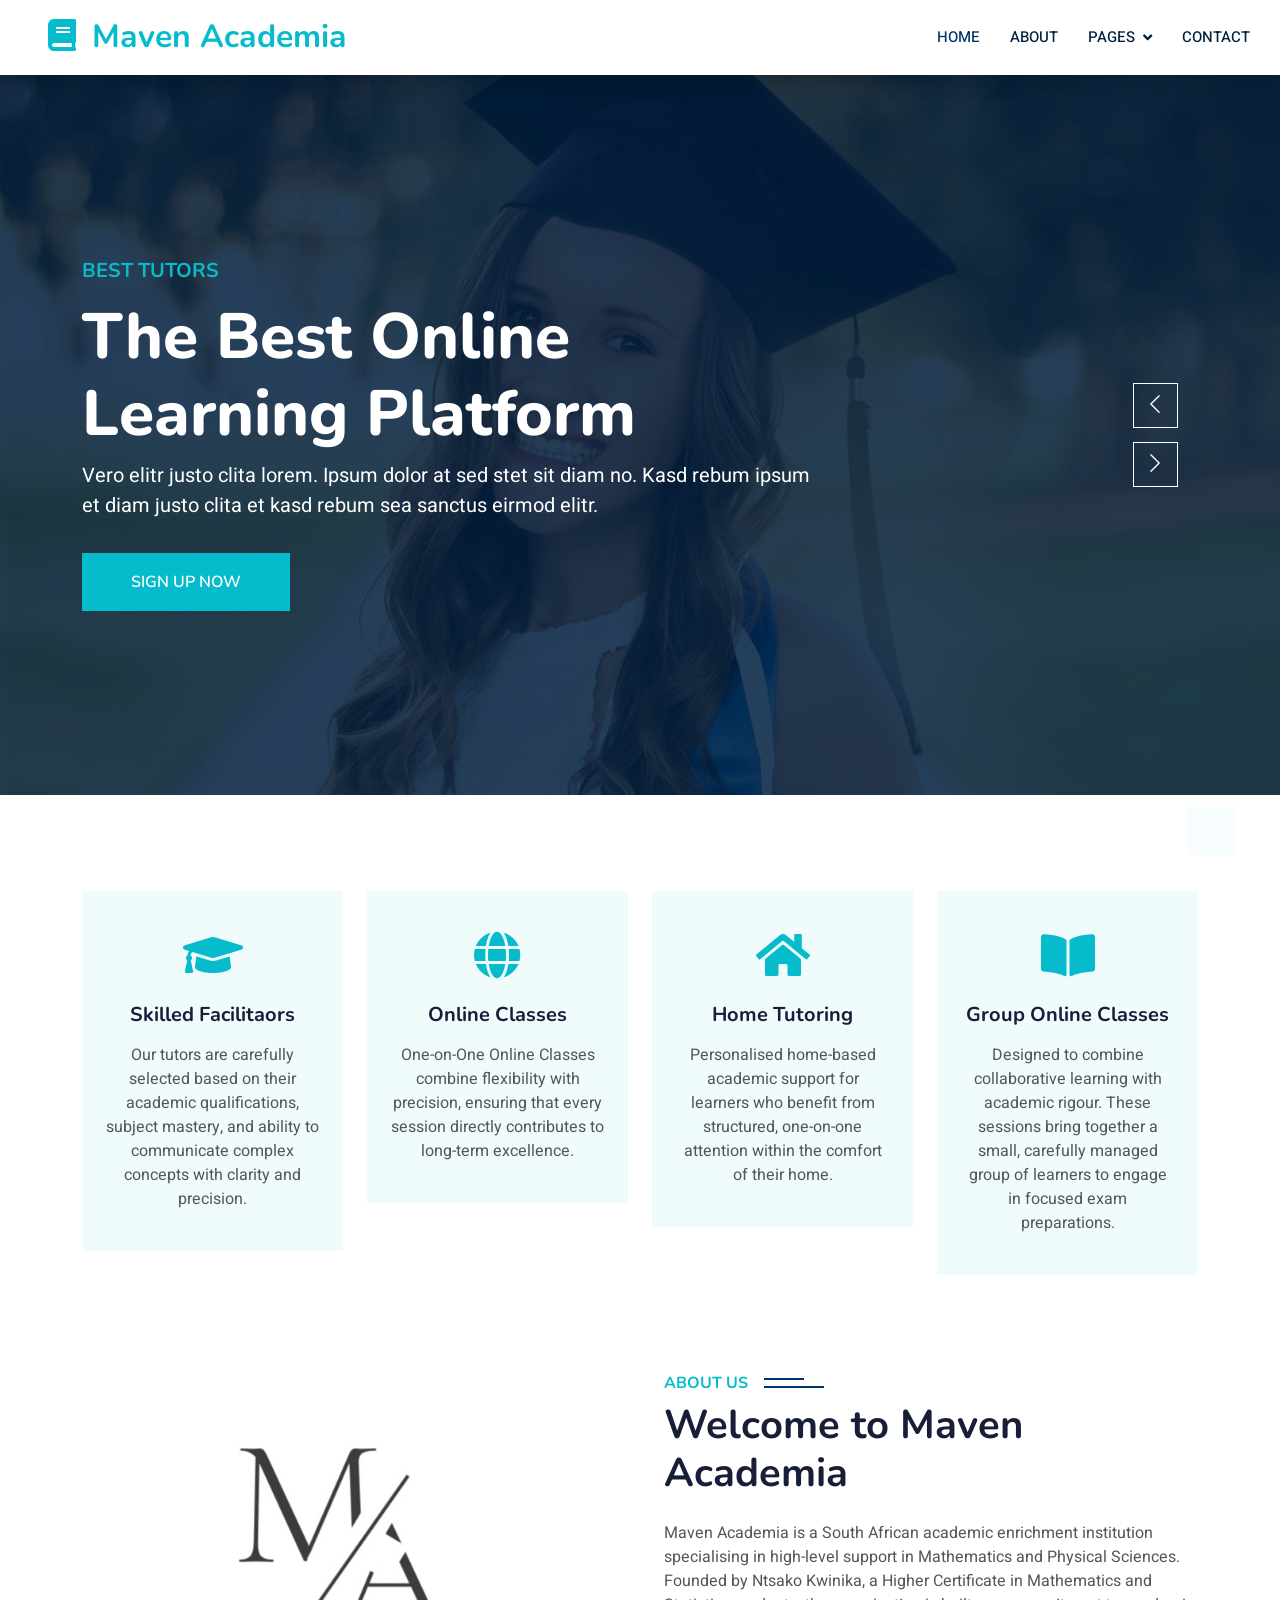
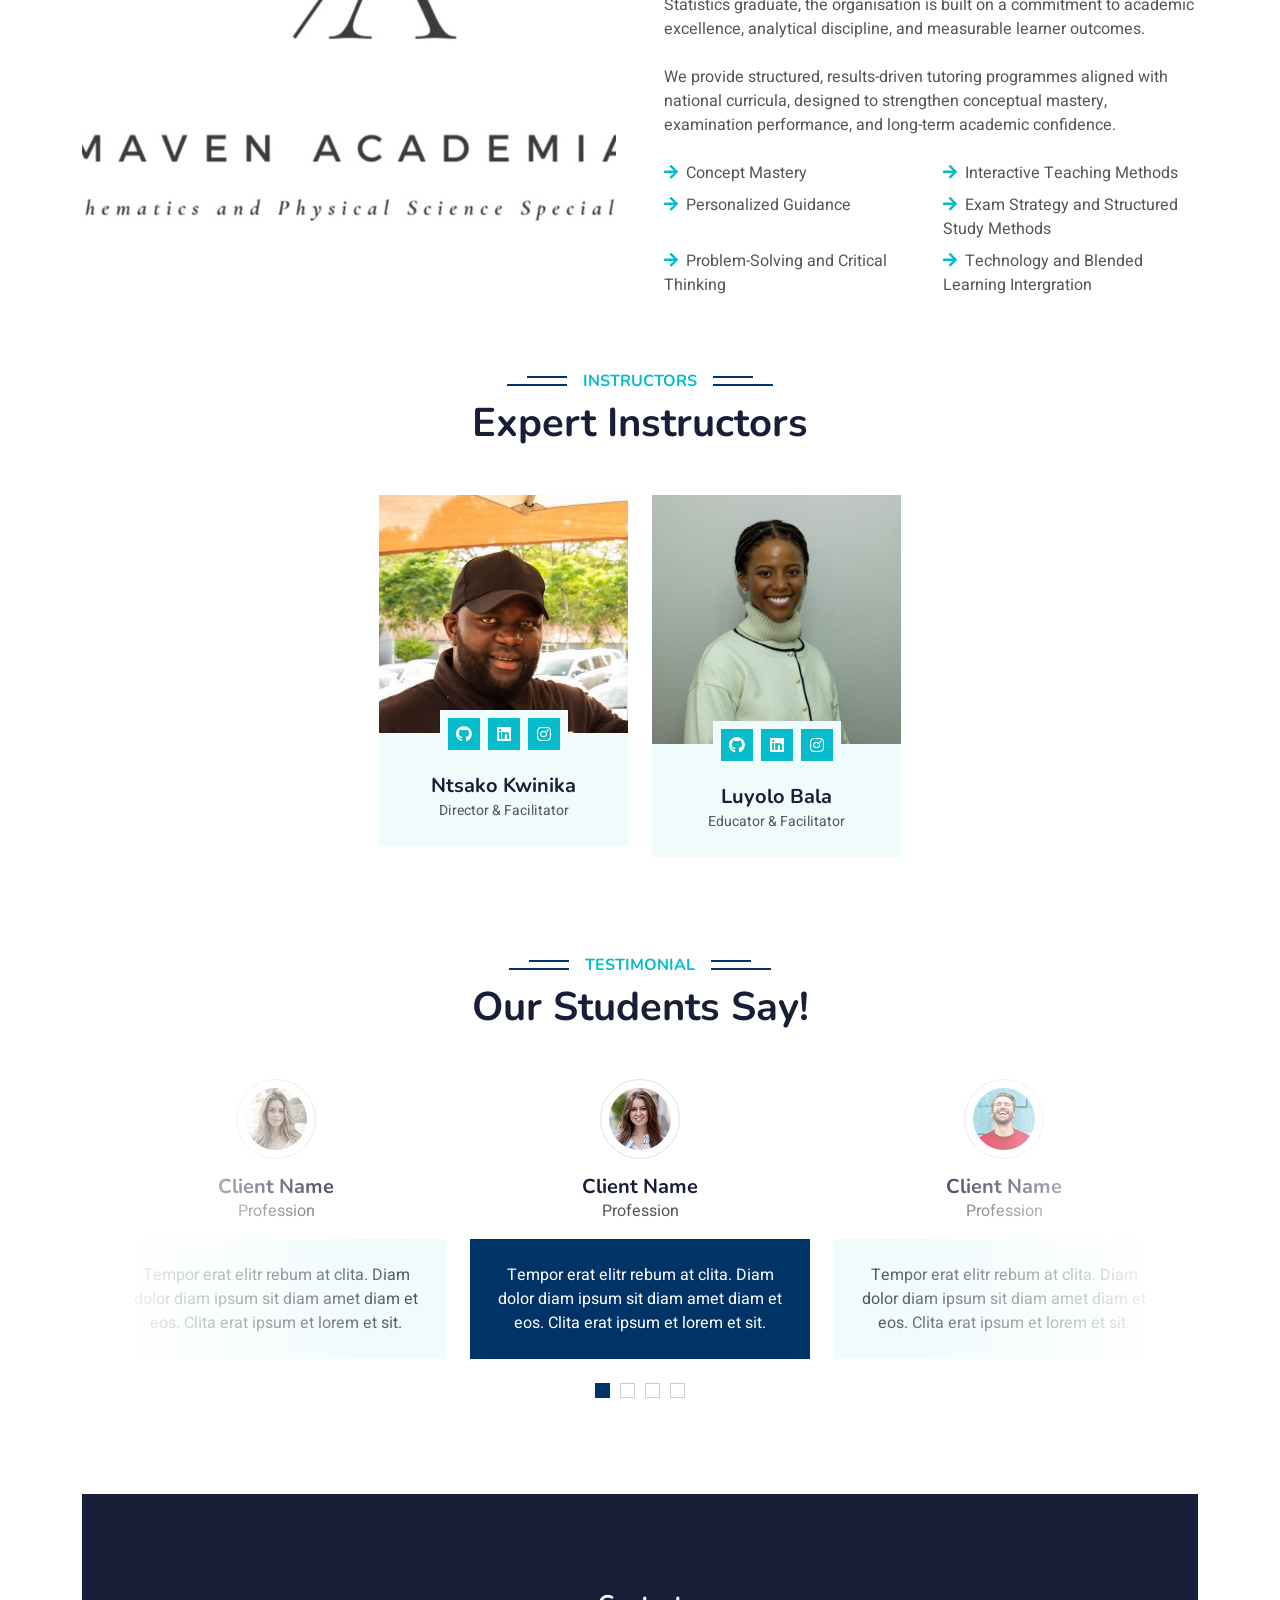
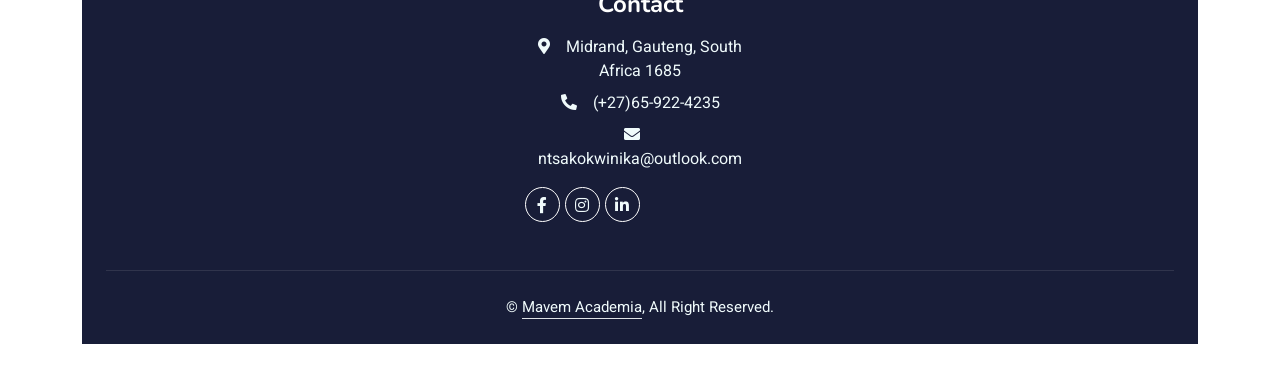
==== commit cba2370d: "Update index.html" ====
--- a/index.html
+++ b/index.html
@@ -70,7 +70,7 @@
         <div class="owl-carousel header-carousel position-relative">
             <div class="owl-carousel-item position-relative">
                 <img class="img-fluid" src="img/carousel-1.jpg" alt="">
-                <div class="position-absolute top-0 start-0 w-100 h-100 d-flex align-items-center" style="background: rgba(24, 29, 56, .7);">
+                <div class="position-absolute top-0 start-0 w-100 h-100 d-flex align-items-center" style="background: rgba(0, 31, 63, 0.85);">
                     <div class="container">
                         <div class="row justify-content-start">
                             <div class="col-sm-10 col-lg-8">
@@ -112,7 +112,7 @@
                         <div class="p-4">
                             <i class="fa fa-3x fa-graduation-cap text-primary mb-4"></i>
                             <h5 class="mb-3">Skilled Facilitaors</h5>
-                            <p>Diam elitr kasd sed at elitr sed ipsum justo dolor sed clita amet diam</p>
+                            <p>Our tutors are carefully selected based on their academic qualifications, subject mastery, and ability to communicate complex concepts with clarity and precision.</p>
                         </div>
                     </div>
                 </div>
@@ -336,3 +336,4 @@
 
 
 
+
--- a/css/style.css
+++ b/css/style.css
@@ -1,8 +1,8 @@
 /********** Template CSS **********/
 :root {
-    --primary: #06BBCC;
+    --primary: #003366;   /* Navy blue */
     --light: #F0FBFC;
-    --dark: #181d38;
+    --dark: #001f3f;      /* Dark navy */
 }
 
 .fw-medium {
@@ -197,14 +197,14 @@
 }
 
 .page-header {
-    background: linear-gradient(rgba(24, 29, 56, .7), rgba(24, 29, 56, .7)), url(../img/carousel-1.jpg);
+    background: linear-gradient(rgba(0, 31, 63, 0.7), rgba(0, 31, 63, 0.7)), url(../img/carousel-1.jpg);
     background-position: center center;
     background-repeat: no-repeat;
     background-size: cover;
 }
 
 .page-header-inner {
-    background: rgba(15, 23, 43, .7);
+    background: rgba(0, 31, 63, 0.7);
 }
 
 .breadcrumb-item + .breadcrumb-item::before {
@@ -431,4 +431,4 @@
     margin-right: 0;
     padding-right: 0;
     border-right: none;
-}+}
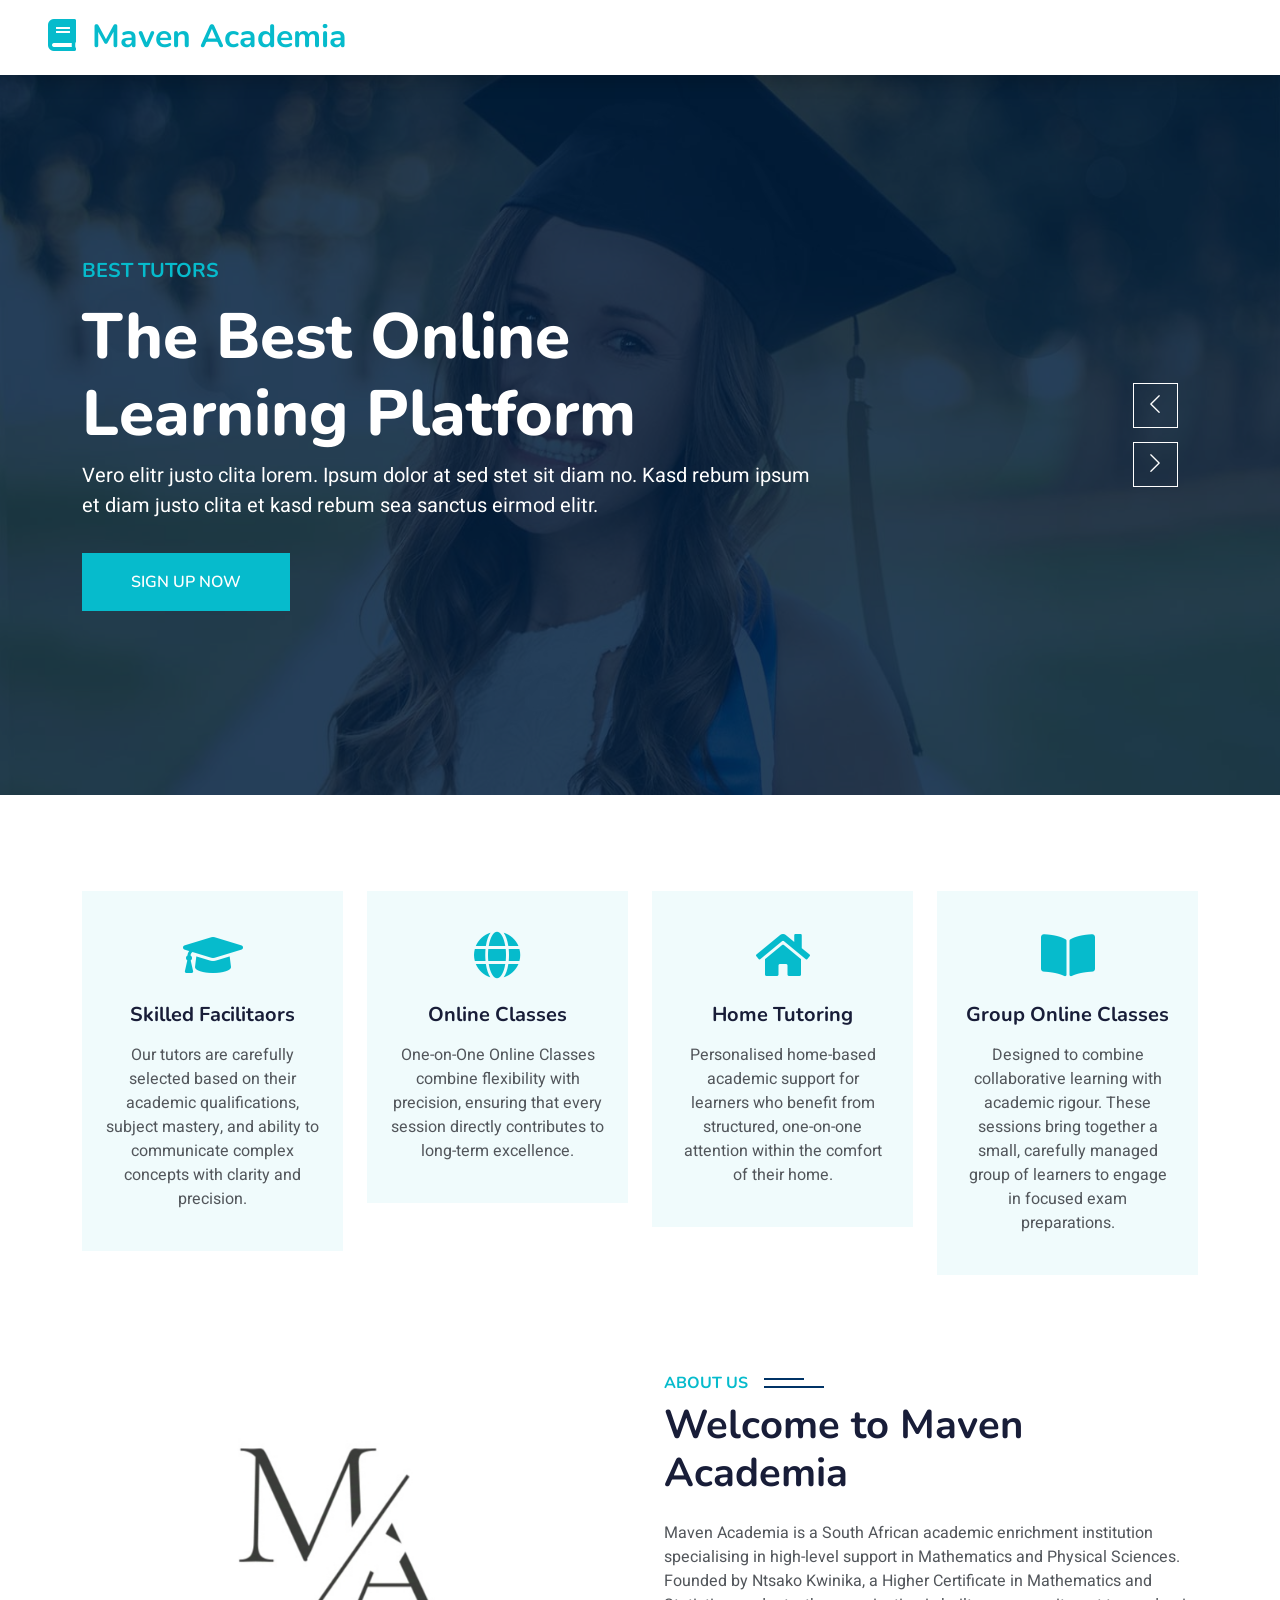
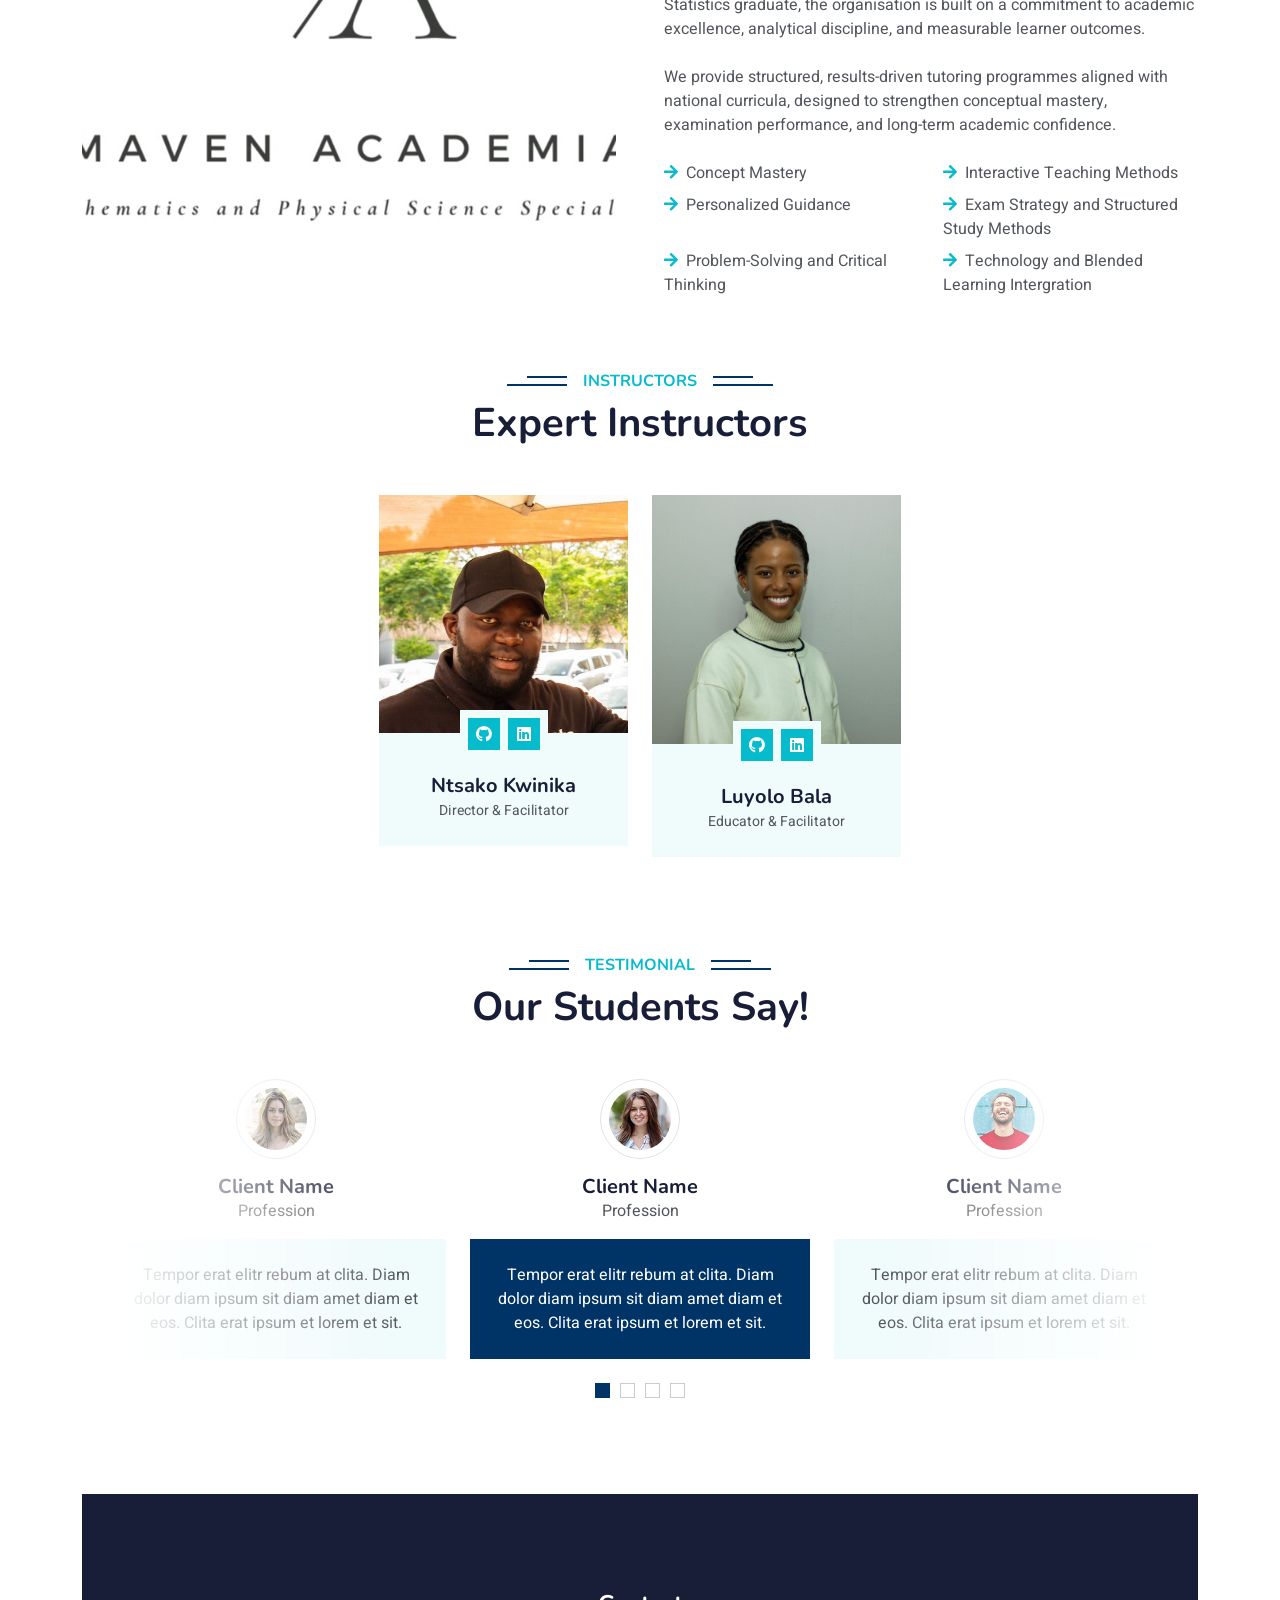
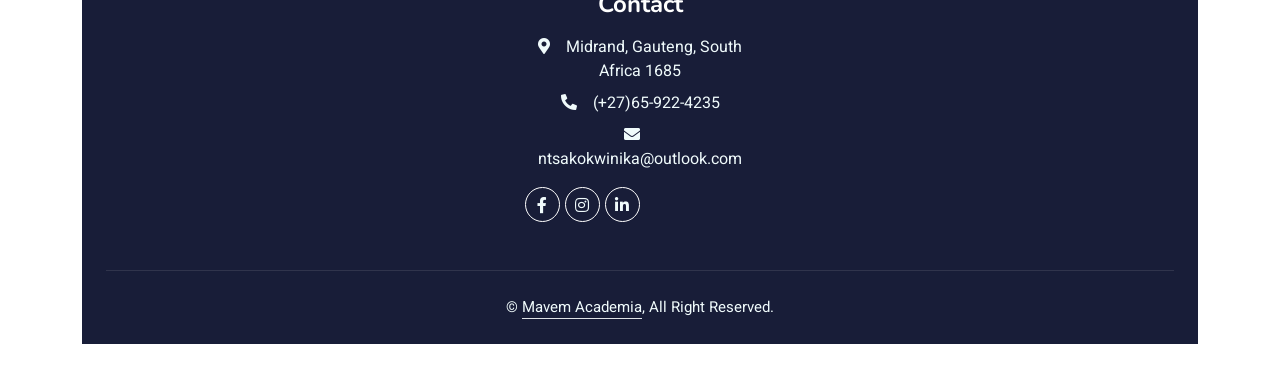
==== commit d4cc05ec: "Update index.html" ====
--- a/index.html
+++ b/index.html
@@ -46,21 +46,6 @@
         <a href="index.html" class="navbar-brand d-flex align-items-center px-4 px-lg-5">
             <h2 class="m-0 text-primary"><i class="fa fa-book me-3"></i>Maven Academia</h2>
         </a>
-        <button type="button" class="navbar-toggler me-4" data-bs-toggle="collapse" data-bs-target="#navbarCollapse">
-            <span class="navbar-toggler-icon"></span>
-        </button>
-        <div class="collapse navbar-collapse" id="navbarCollapse">
-            <div class="navbar-nav ms-auto p-4 p-lg-0">
-                <a href="index.html" class="nav-item nav-link active">Home</a>
-                <a href="about.html" class="nav-item nav-link">About</a>
-                <div class="nav-item dropdown">
-                    <a href="#" class="nav-link dropdown-toggle" data-bs-toggle="dropdown">Pages</a>
-                    <div class="dropdown-menu fade-down m-0">
-                        <a href="team.html" class="dropdown-item">Our Team</a>
-                        <a href="testimonial.html" class="dropdown-item">Testimonial</a>
-                    </div>
-                </div>
-                <a href="contact.html" class="nav-item nav-link">Contact</a>
     </nav>
     <!-- Navbar End -->
 
@@ -204,7 +189,6 @@
                             <div class="bg-light d-flex justify-content-center pt-2 px-1">
                                 <a class="btn btn-sm-square btn-primary mx-1" href="https://ntsakokwinika.github.io/kwinikantsako/"><i class="fab fa-github"></i></a>
                                 <a class="btn btn-sm-square btn-primary mx-1" href="https://www.linkedin.com/in/ntsako-kwinika-77097719a?utm_source=share&utm_campaign=share_via&utm_content=profile&utm_medium=android_app"><i class="fab fa-linkedin"></i></a>
-                                <a class="btn btn-sm-square btn-primary mx-1" href=""><i class="fab fa-instagram"></i></a>
                             </div>
                         </div>
                         <div class="text-center p-4">
@@ -222,7 +206,6 @@
                             <div class="bg-light d-flex justify-content-center pt-2 px-1">
                                 <a class="btn btn-sm-square btn-primary mx-1" href="https://ntsakokwinika.github.io/Bala/"><i class="fab fa-github"></i></a>
                                 <a class="btn btn-sm-square btn-primary mx-1" href="https://www.linkedin.com/in/luyolo-bala-8b414634a?utm_source=share_via&utm_content=profile&utm_medium=member_android"><i class="fab fa-linkedin"></i></a>
-                                <a class="btn btn-sm-square btn-primary mx-1" href=""><i class="fab fa-instagram"></i></a>
                             </div>
                         </div>
                         <div class="text-center p-4">
@@ -337,3 +320,4 @@
 
 
 
+
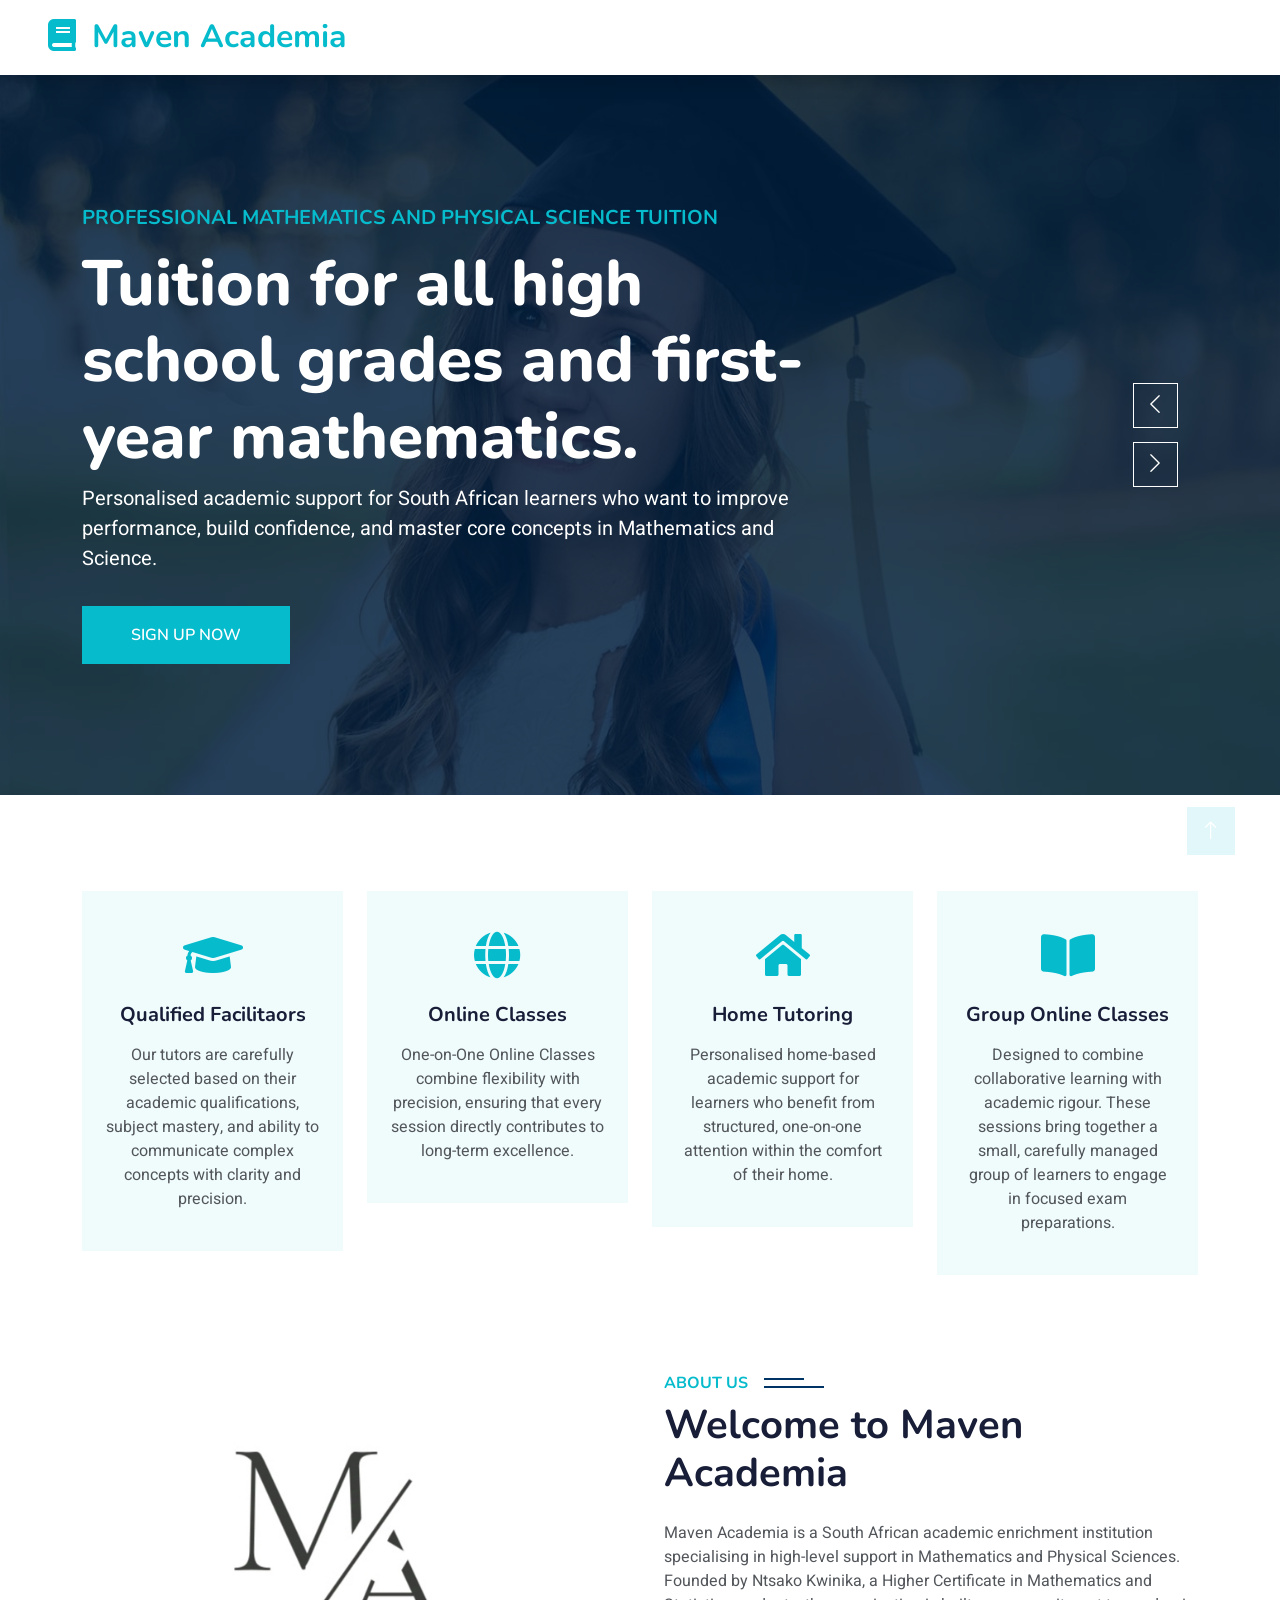
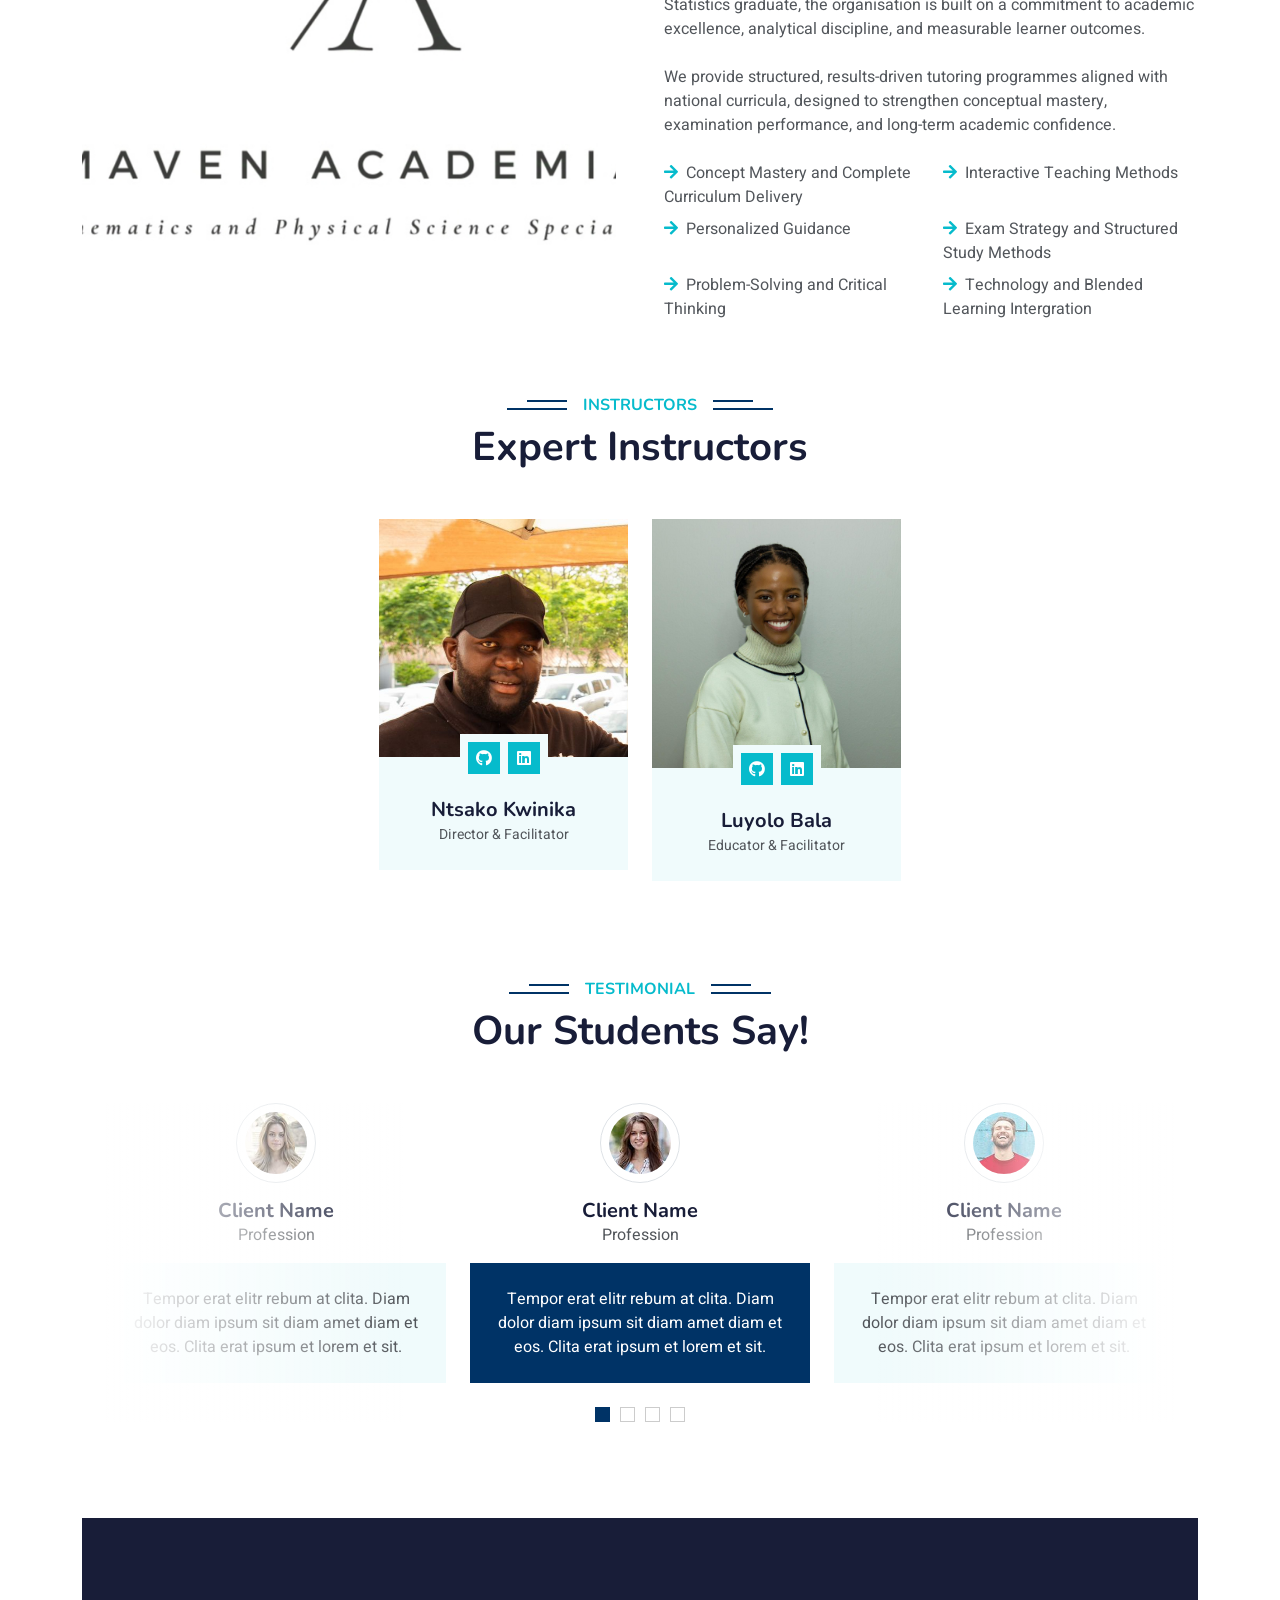
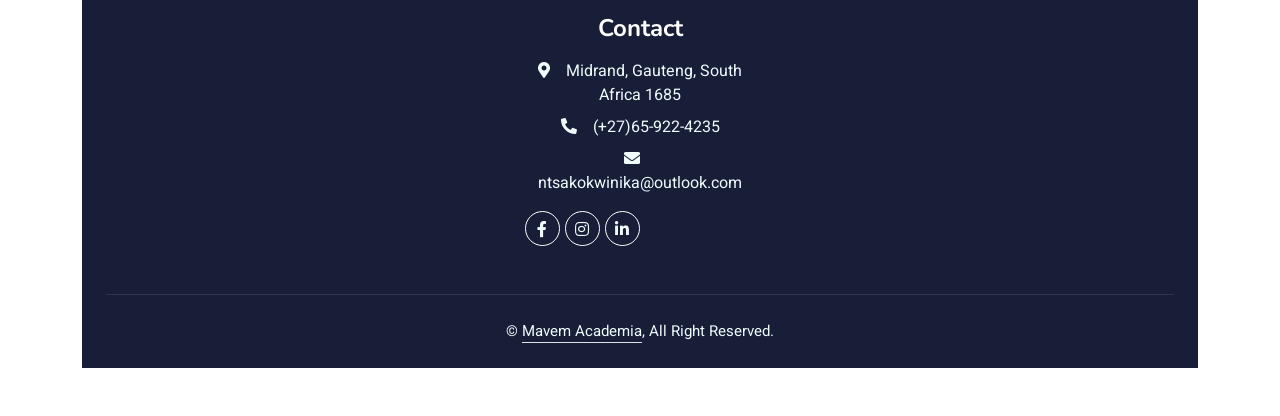
==== commit a1375c93: "Update index.html" ====
--- a/index.html
+++ b/index.html
@@ -59,9 +59,9 @@
                     <div class="container">
                         <div class="row justify-content-start">
                             <div class="col-sm-10 col-lg-8">
-                                <h5 class="text-primary text-uppercase mb-3 animated slideInDown">Best Tutors</h5>
-                                <h1 class="display-3 text-white animated slideInDown">The Best Online Learning Platform</h1>
-                                <p class="fs-5 text-white mb-4 pb-2">Vero elitr justo clita lorem. Ipsum dolor at sed stet sit diam no. Kasd rebum ipsum et diam justo clita et kasd rebum sea sanctus eirmod elitr.</p>
+                                <h5 class="text-primary text-uppercase mb-3 animated slideInDown">Professional Mathematics and Physical Science Tuition</h5>
+                                <h1 class="display-3 text-white animated slideInDown">Tuition for all high school grades and first-year mathematics.</h1>
+                                <p class="fs-5 text-white mb-4 pb-2">Personalised academic support for South African learners who want to improve performance, build confidence, and master core concepts in Mathematics and Science.</p>
                                 <a href="https://forms.office.com/r/ysrDGA5avc" class="btn btn-primary py-md-3 px-md-5 me-3 animated slideInLeft">SIGN UP NOW</a>
                             </div>
                         </div>
@@ -74,9 +74,9 @@
                     <div class="container">
                         <div class="row justify-content-start">
                             <div class="col-sm-10 col-lg-8">
-                                <h5 class="text-primary text-uppercase mb-3 animated slideInDown">Best Online Classes</h5>
-                                <h1 class="display-3 text-white animated slideInDown">Get Educated Online From Your Home</h1>
-                                <p class="fs-5 text-white mb-4 pb-2">Vero elitr justo clita lorem. Ipsum dolor at sed stet sit diam no. Kasd rebum ipsum et diam justo clita et kasd rebum sea sanctus eirmod elitr.</p>
+                                <h5 class="text-primary text-uppercase mb-3 animated slideInDown">One-on-One at Home and Online Sessions.</h5>
+                                <h1 class="display-3 text-white animated slideInDown">We cover all curricula CAPS, IEB, Cambridge and GED </h1>
+                                <p class="fs-5 text-white mb-4 pb-2">Whether a learner is in a public school, private institution, or international programme, we deliver precise, curriculum-relevant academic support designed to maximise performance.</p>
                                 <a href="https://forms.office.com/r/ysrDGA5avc" class="btn btn-light py-md-3 px-md-5 animated slideInRight">SIGN UP NOW</a>
                             </div>
                         </div>
@@ -96,7 +96,7 @@
                     <div class="service-item text-center pt-3">
                         <div class="p-4">
                             <i class="fa fa-3x fa-graduation-cap text-primary mb-4"></i>
-                            <h5 class="mb-3">Skilled Facilitaors</h5>
+                            <h5 class="mb-3">Qualified Facilitaors</h5>
                             <p>Our tutors are carefully selected based on their academic qualifications, subject mastery, and ability to communicate complex concepts with clarity and precision.</p>
                         </div>
                     </div>
@@ -150,7 +150,7 @@
                     <p class="mb-4">We provide structured, results-driven tutoring programmes aligned with national curricula, designed to strengthen conceptual mastery, examination performance, and long-term academic confidence.</p>
                     <div class="row gy-2 gx-4 mb-4">
                         <div class="col-sm-6">
-                            <p class="mb-0"><i class="fa fa-arrow-right text-primary me-2"></i>Concept Mastery</p>
+                            <p class="mb-0"><i class="fa fa-arrow-right text-primary me-2"></i>Concept Mastery and Complete Curriculum Delivery</p>
                         </div>
                         <div class="col-sm-6">
                             <p class="mb-0"><i class="fa fa-arrow-right text-primary me-2"></i>Interactive Teaching Methods</p>
@@ -321,3 +321,4 @@
 
 
 
+
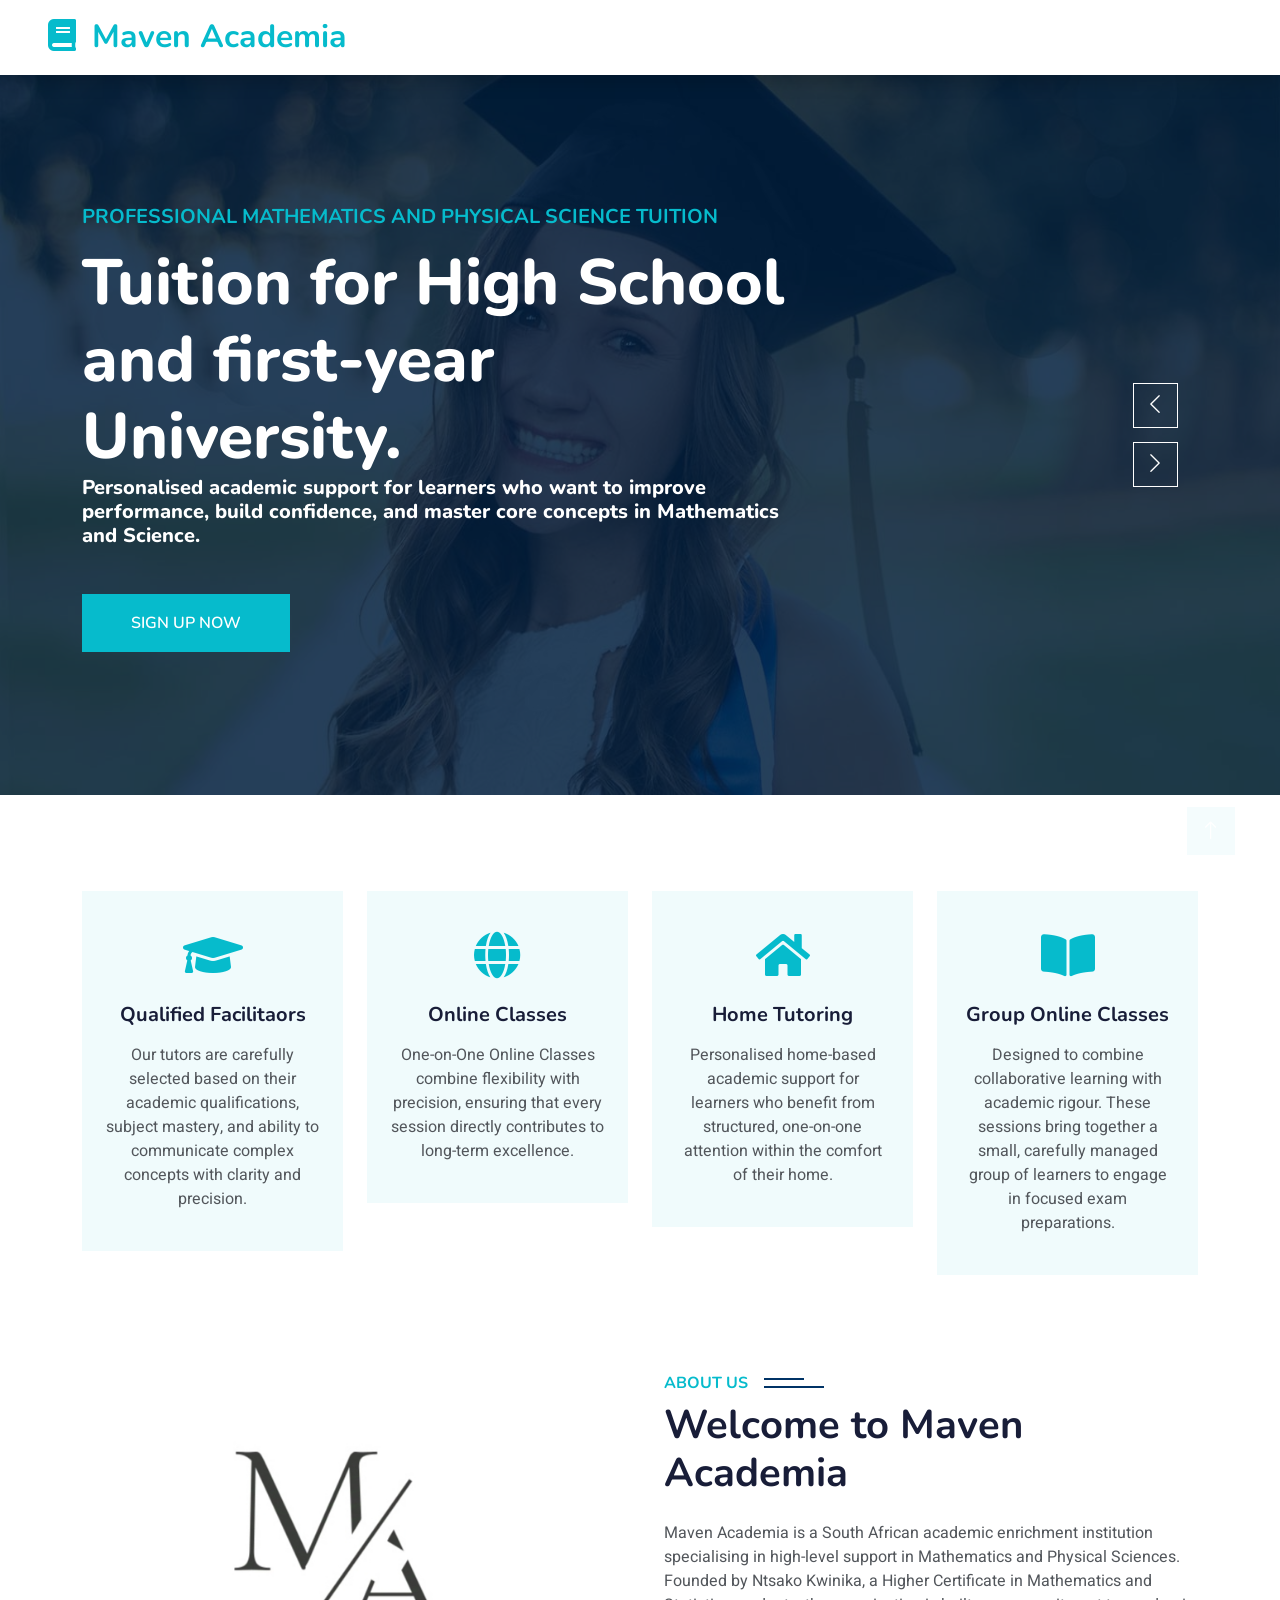
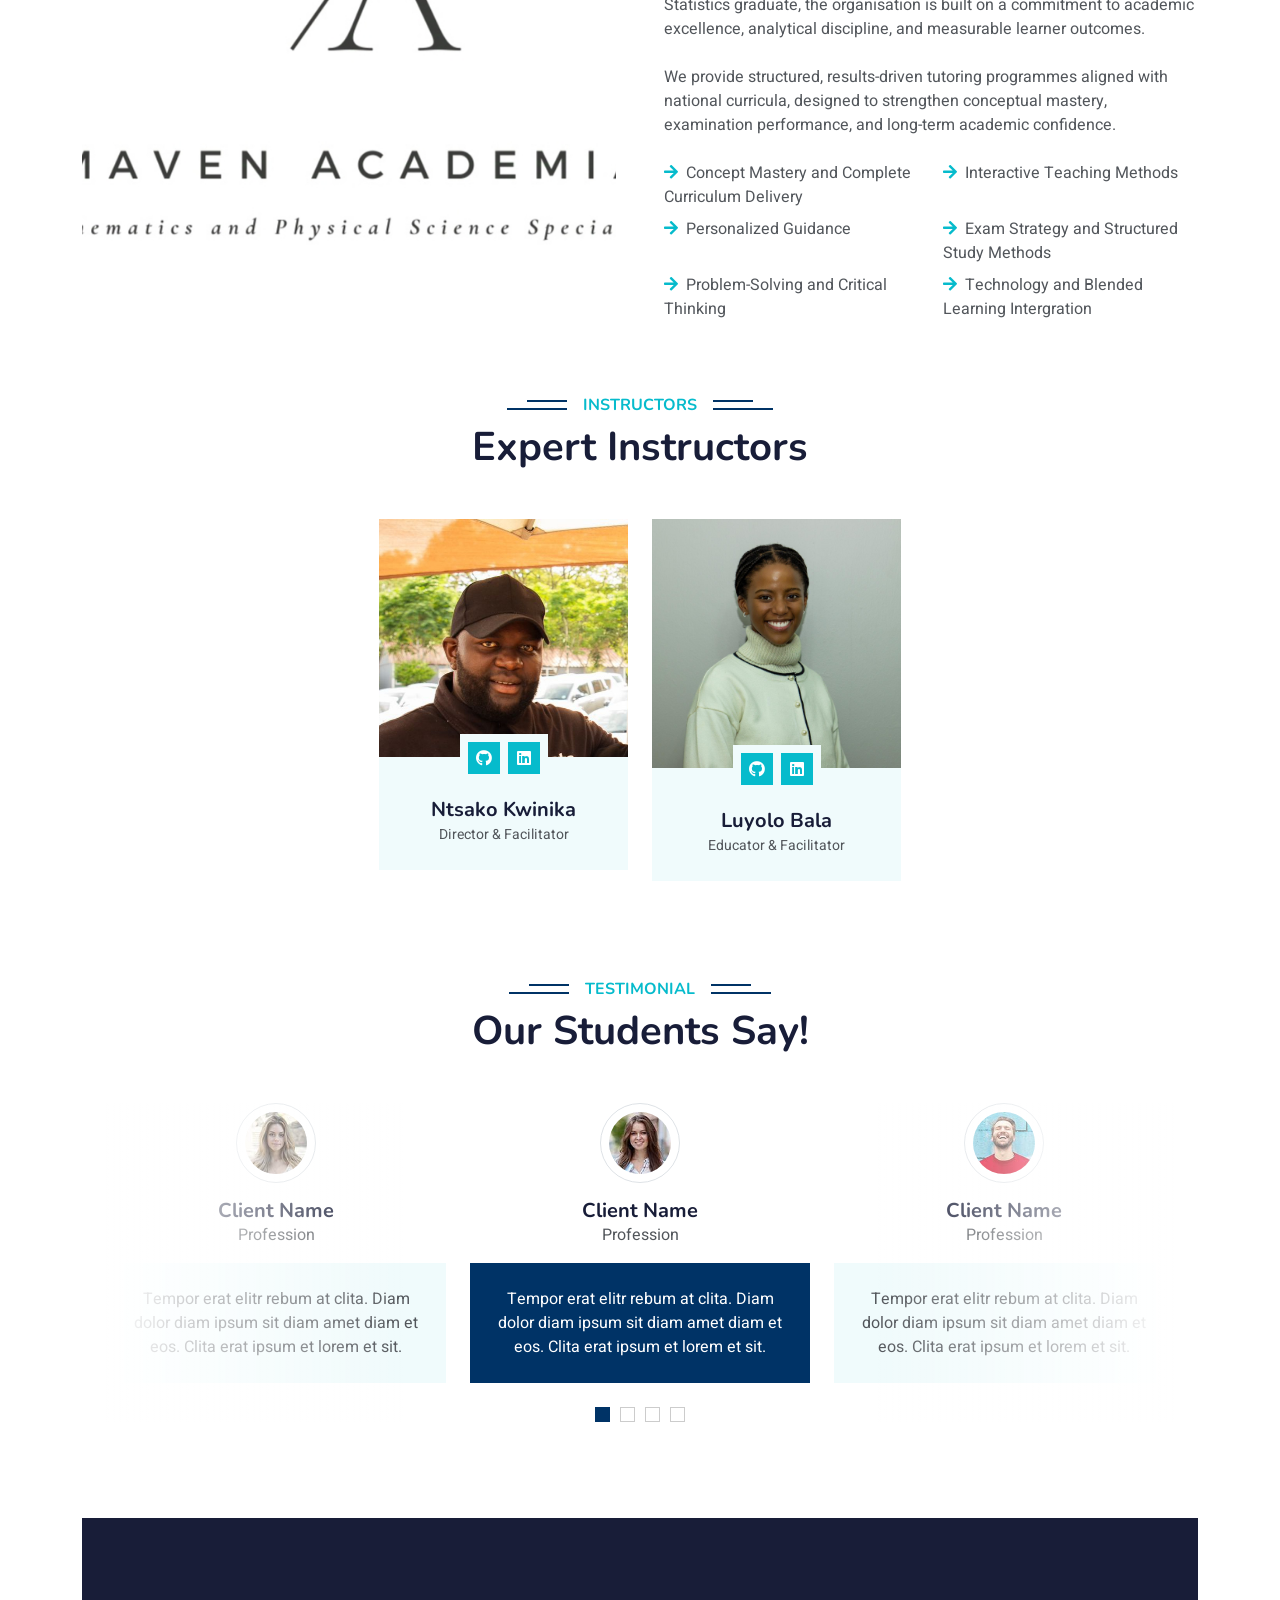
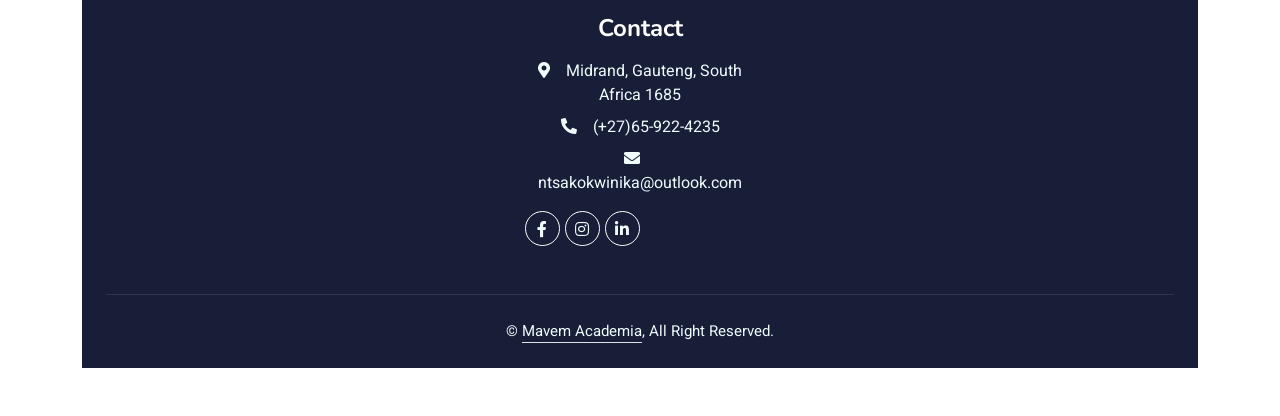
==== commit e1a2e264: "Update index.html" ====
--- a/index.html
+++ b/index.html
@@ -60,8 +60,8 @@
                         <div class="row justify-content-start">
                             <div class="col-sm-10 col-lg-8">
                                 <h5 class="text-primary text-uppercase mb-3 animated slideInDown">Professional Mathematics and Physical Science Tuition</h5>
-                                <h1 class="display-3 text-white animated slideInDown">Tuition for all high school grades and first-year mathematics.</h1>
-                                <p class="fs-5 text-white mb-4 pb-2">Personalised academic support for South African learners who want to improve performance, build confidence, and master core concepts in Mathematics and Science.</p>
+                                <h1 class="display-3 text-white animated slideInDown">Tuition for High School and first-year University.</h1\>
+                                <p class="fs-5 text-white mb-4 pb-2">Personalised academic support for learners who want to improve performance, build confidence, and master core concepts in Mathematics and Science.</p>
                                 <a href="https://forms.office.com/r/ysrDGA5avc" class="btn btn-primary py-md-3 px-md-5 me-3 animated slideInLeft">SIGN UP NOW</a>
                             </div>
                         </div>
@@ -75,8 +75,8 @@
                         <div class="row justify-content-start">
                             <div class="col-sm-10 col-lg-8">
                                 <h5 class="text-primary text-uppercase mb-3 animated slideInDown">One-on-One at Home and Online Sessions.</h5>
-                                <h1 class="display-3 text-white animated slideInDown">We cover all curricula CAPS, IEB, Cambridge and GED </h1>
-                                <p class="fs-5 text-white mb-4 pb-2">Whether a learner is in a public school, private institution, or international programme, we deliver precise, curriculum-relevant academic support designed to maximise performance.</p>
+                                <h1 class="display-3 text-white animated slideInDown">CAPS, IEB, Cambridge and GED </h1>
+                                <p class="fs-5 text-white mb-4 pb-2">We deliver precise, curriculum-relevant academic support designed to maximise performance.</p>
                                 <a href="https://forms.office.com/r/ysrDGA5avc" class="btn btn-light py-md-3 px-md-5 animated slideInRight">SIGN UP NOW</a>
                             </div>
                         </div>
@@ -322,3 +322,4 @@
 
 
 
+
